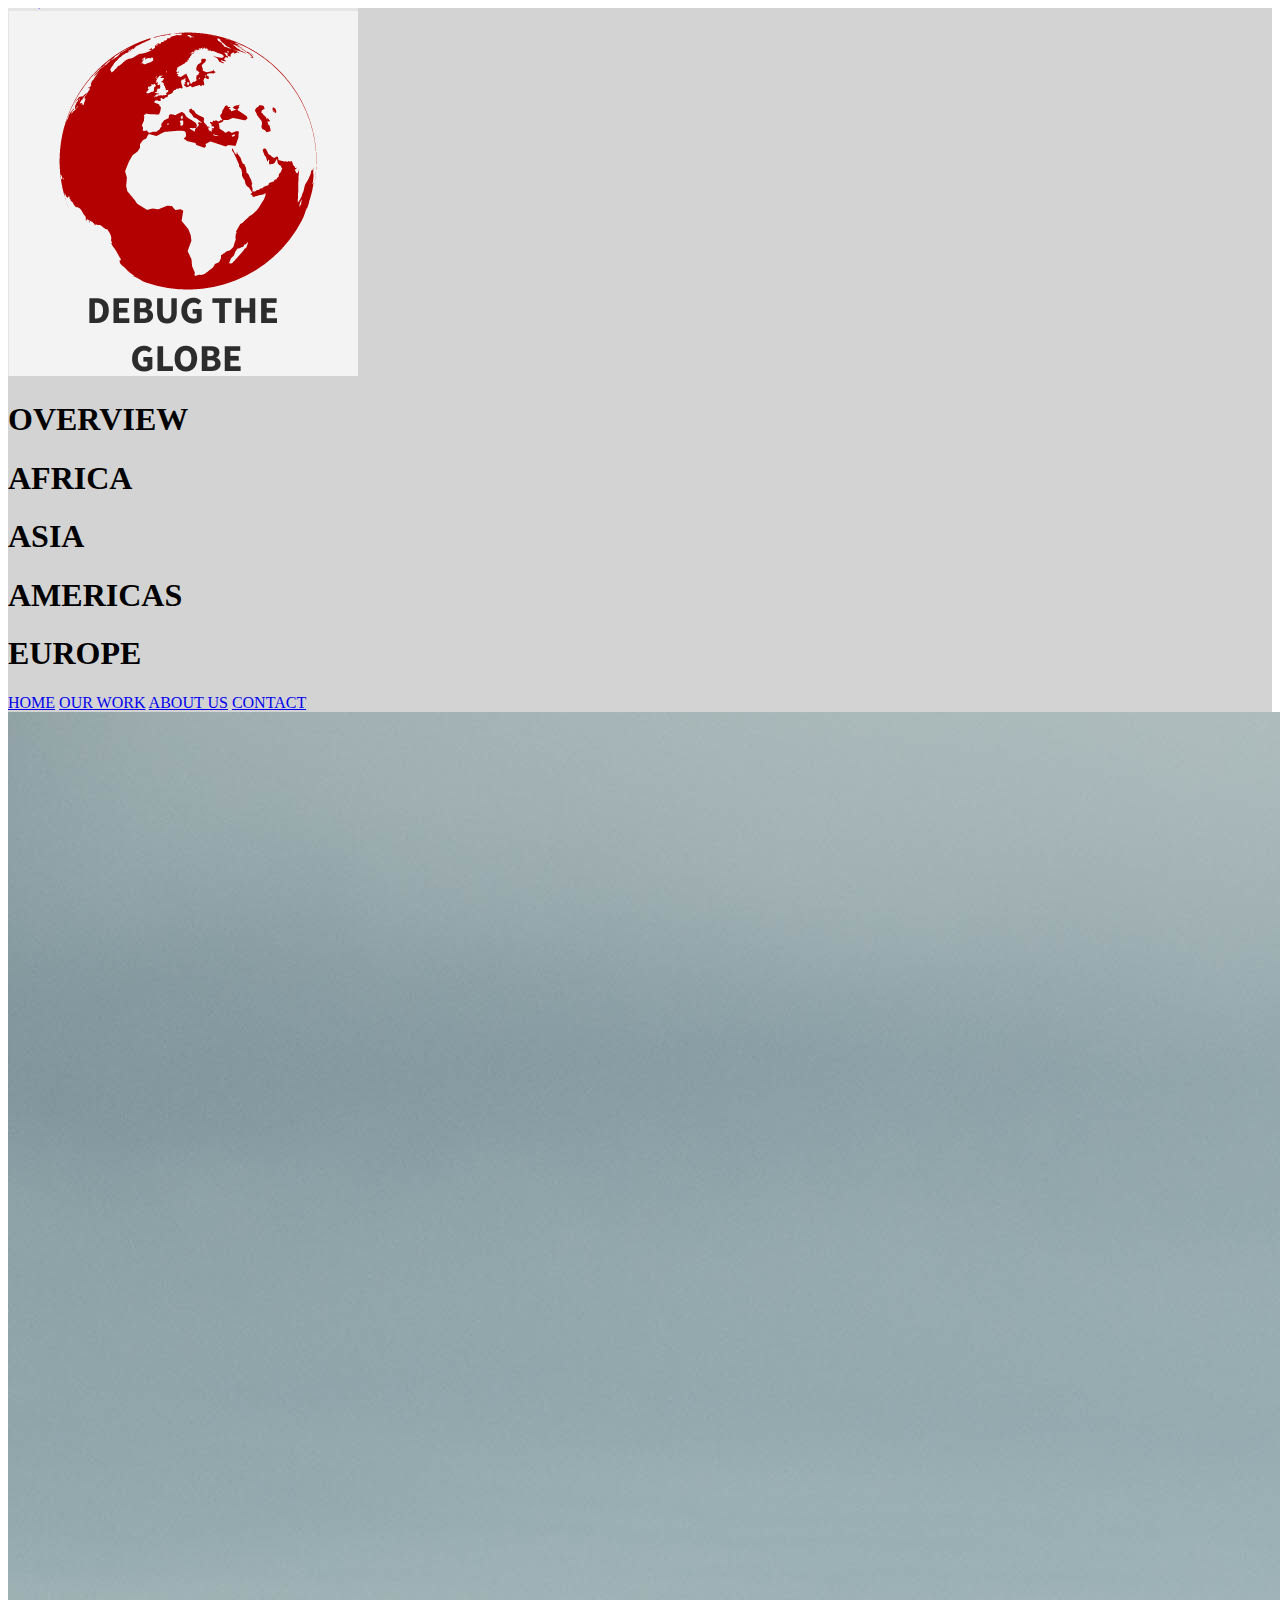
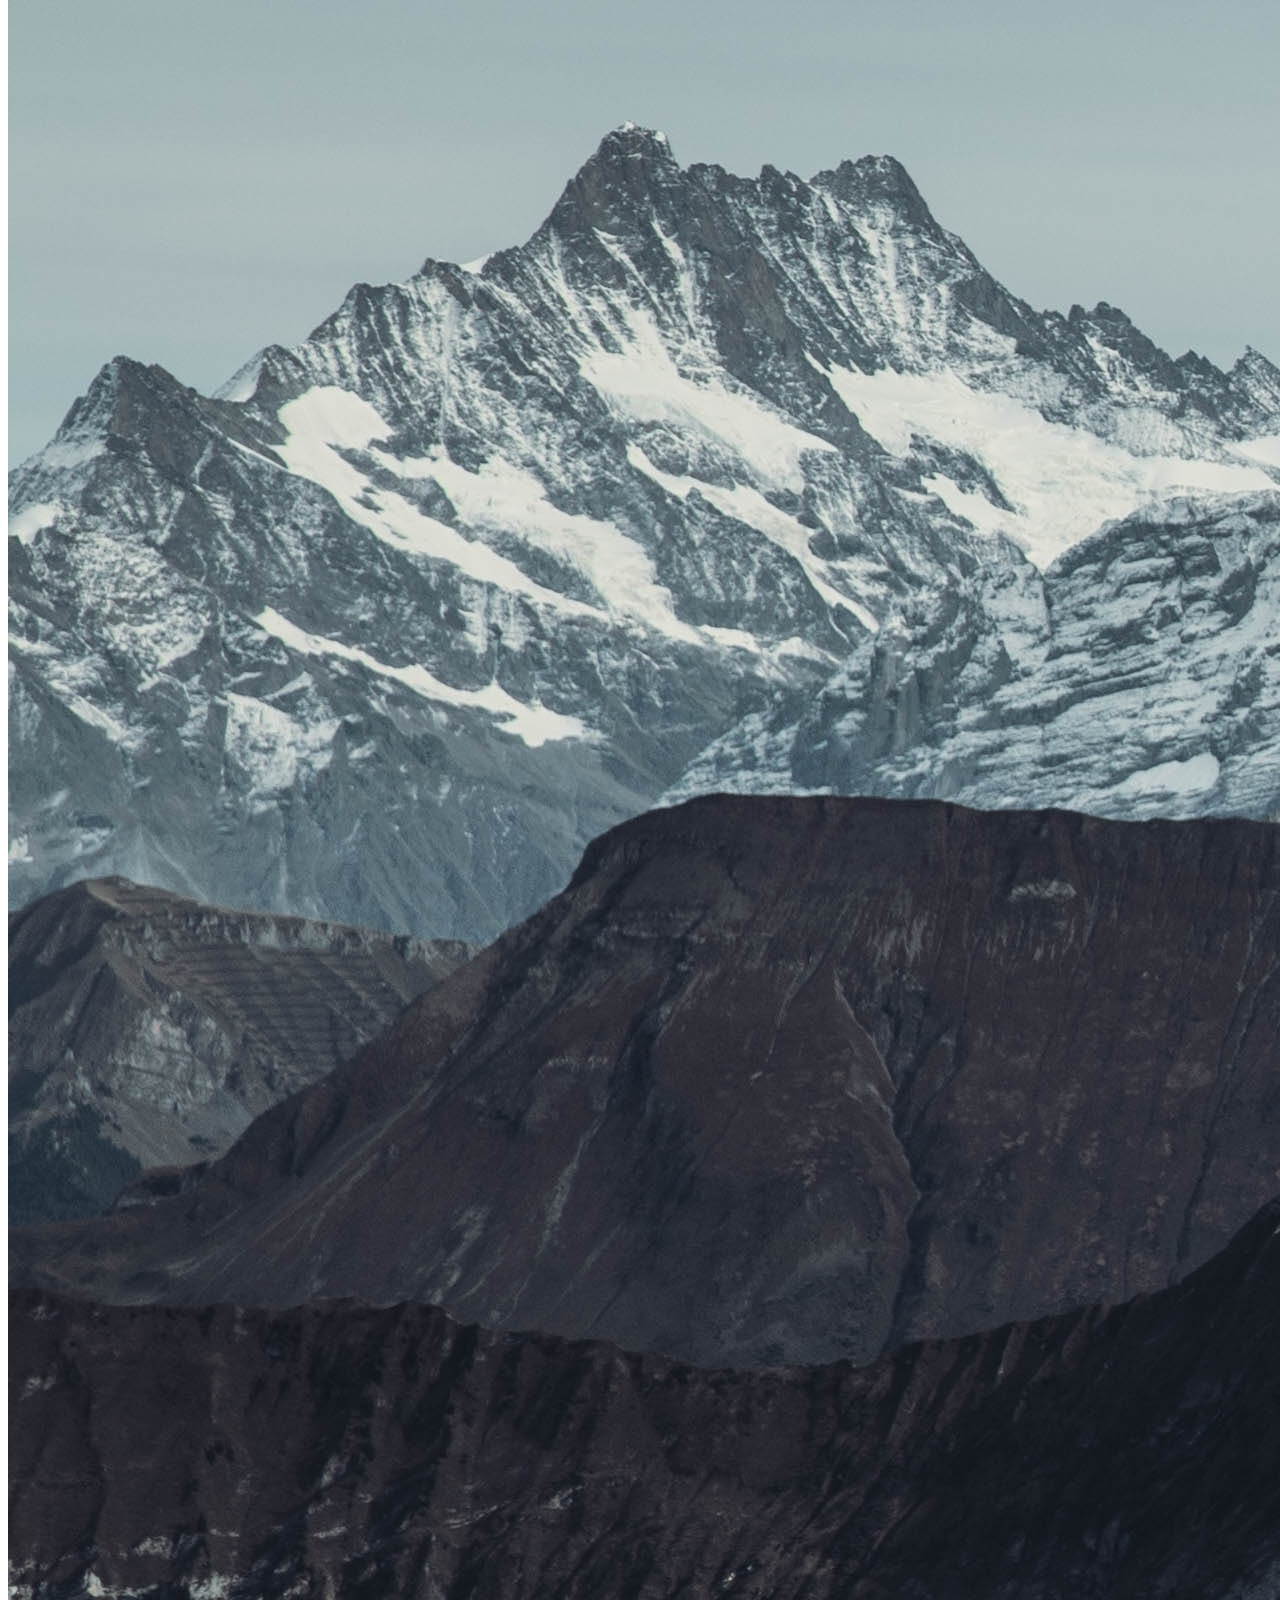
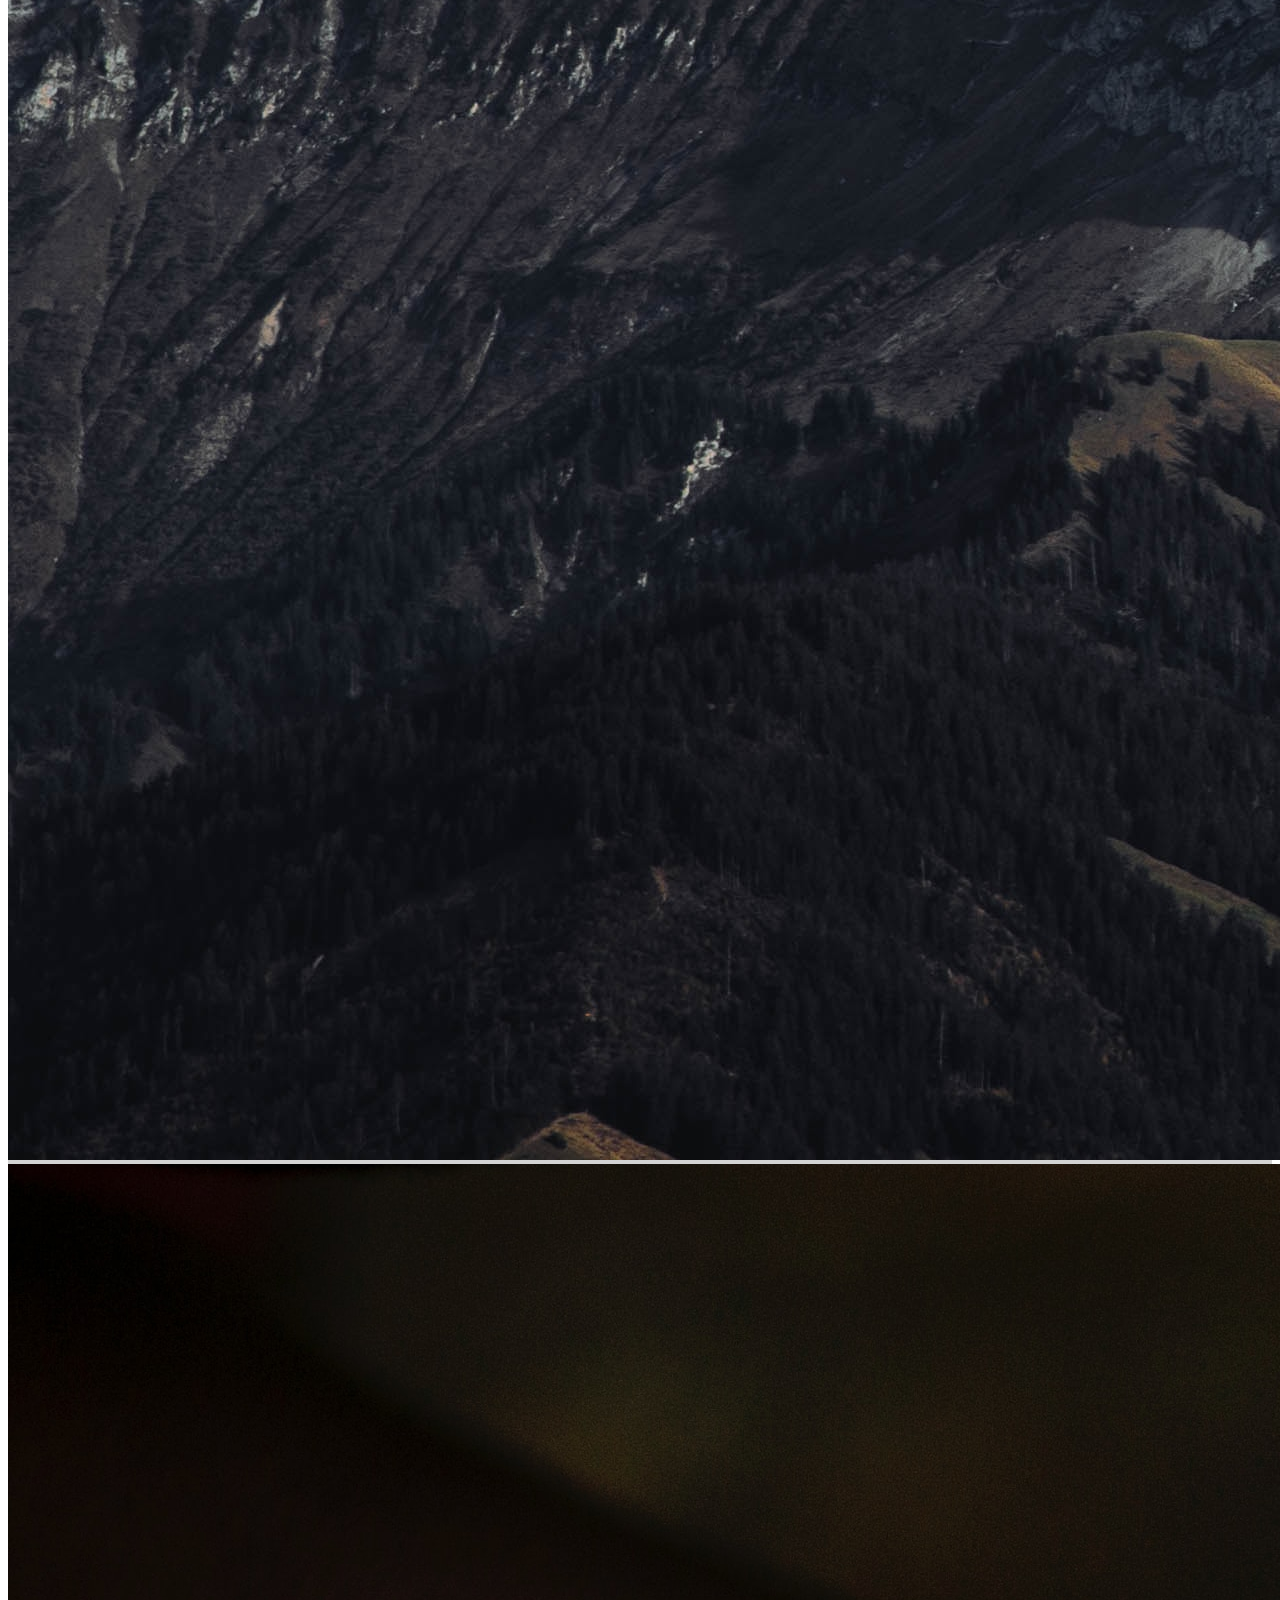
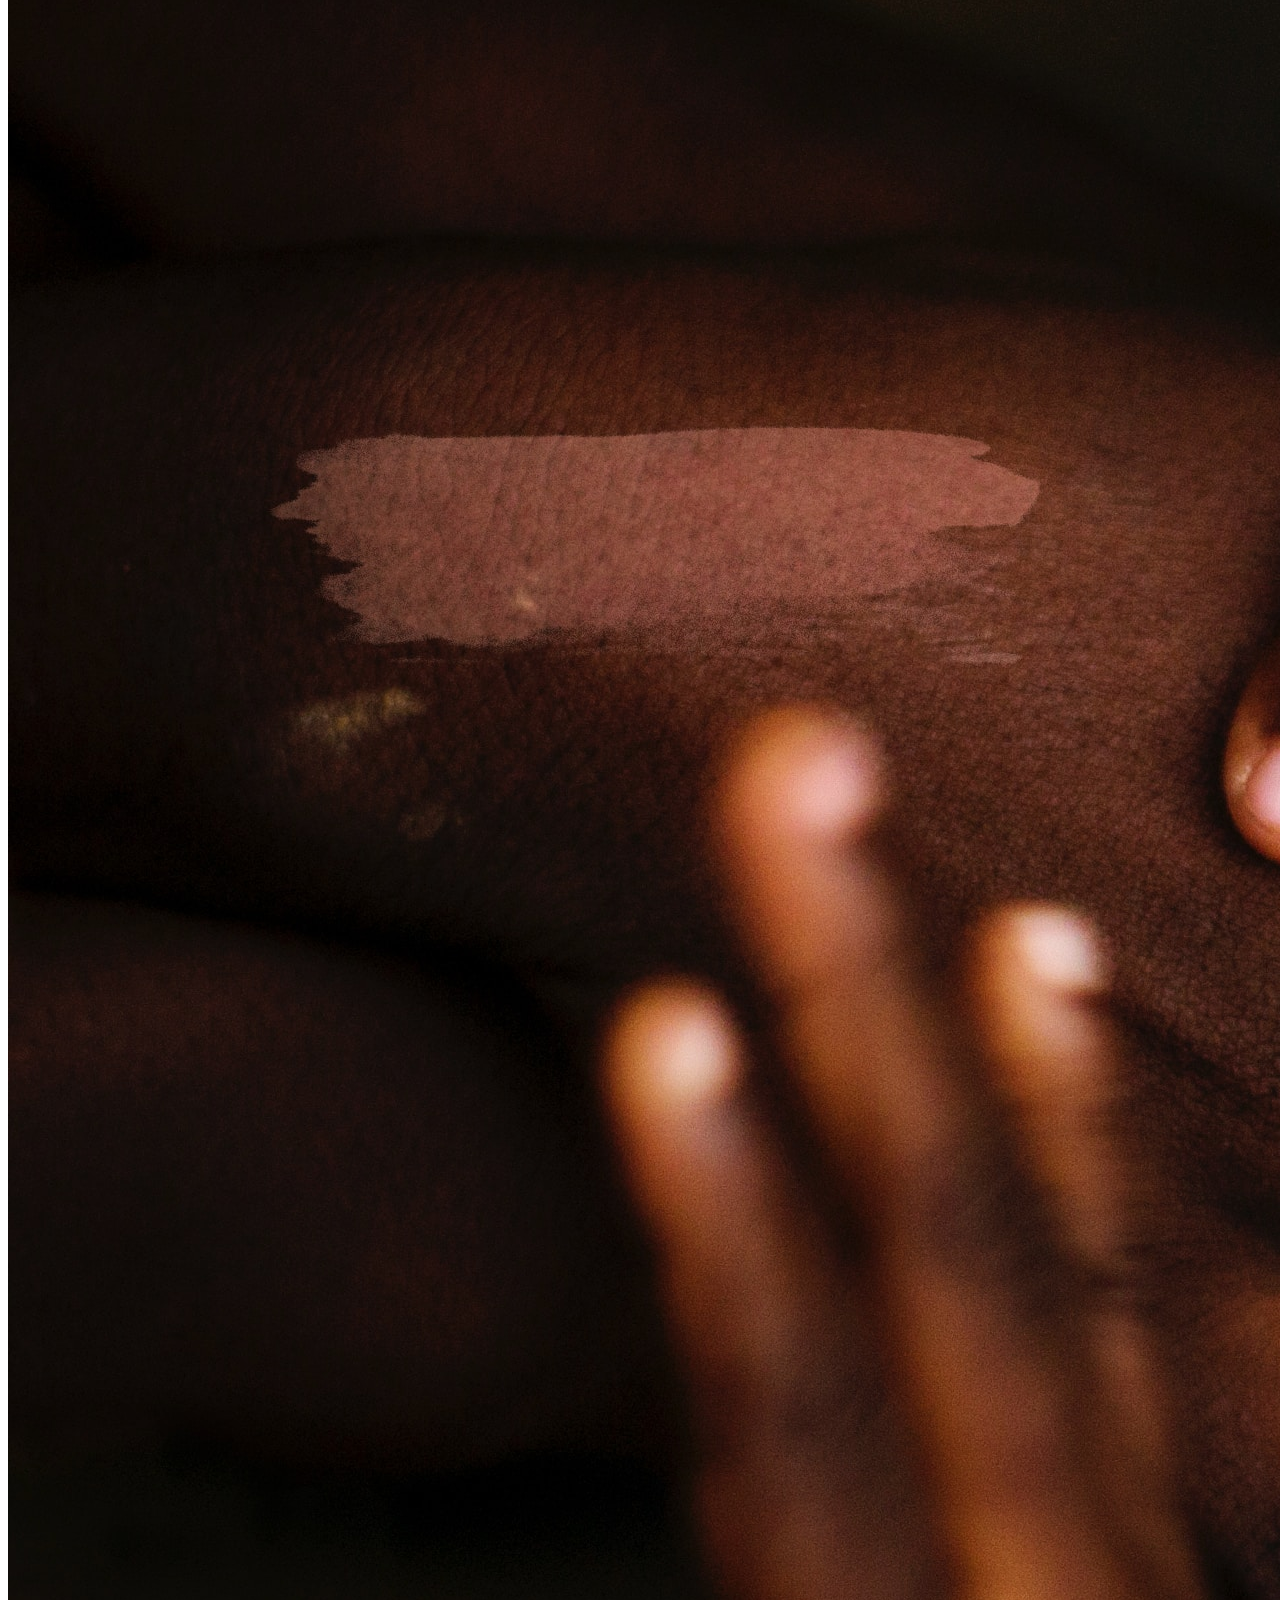
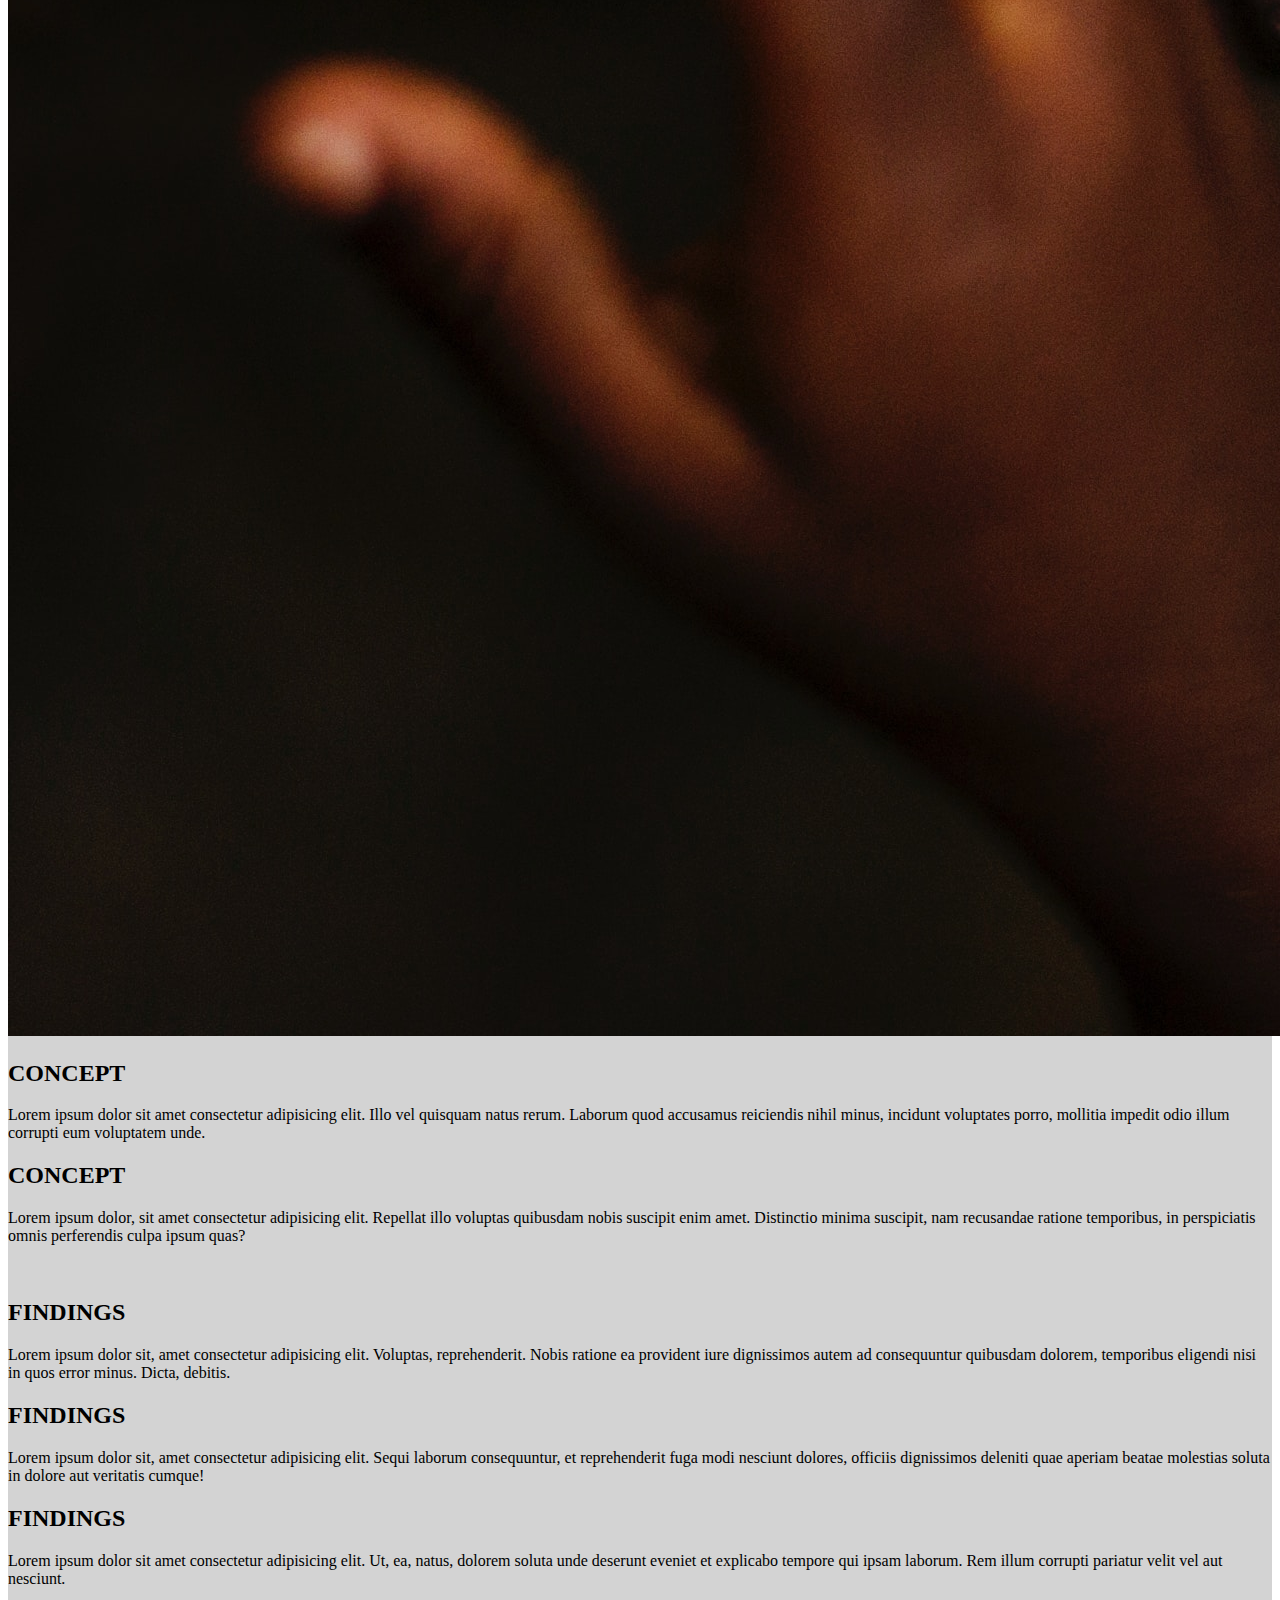
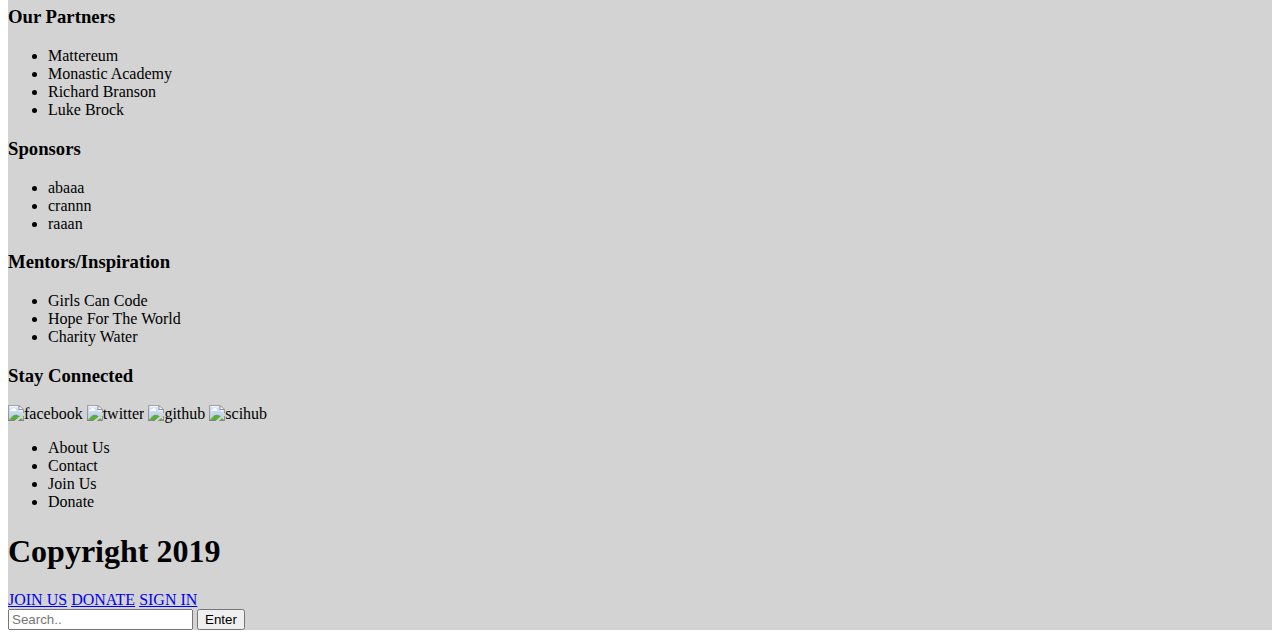
==== index.html @ 908f29cc "html scafolding drafted" ====
<!DOCTYPE html>
<html lang="en">
<head>
    <meta charset="UTF-8">
    <meta name="viewport" content="width=device-width, initial-scale=1.0">
    <meta http-equiv="X-UA-Compatible" content="ie=edge">
    <title>Debug The Globe</title>
    <link rel="stylesheet" href="./css/index.css">
</head>
<body>
    <div class="container">
        <div class="row-left">
            <div class ="logo">
                <img src="./img/logo2.PNG" alt="debug the globe logo">
            </div>
            <div class ="region">
                <div class ="region-overview">
                    <h1>OVERVIEW</h1>
                </div>
                <div class ="region-africa">
                    <h1>AFRICA</h1>
                </div>
                <div class ="region-asia">
                    <h1>ASIA</h1>
                </div>
                <div class="region-americas">
                    <h1>AMERICAS</h1>
                </div>
                <div class ="region-europe">
                    <h1>EUROPE</h1>
                </div>
            </div>
        </div>
        <div class="row-center">
            <div class="navBar-main">
                <nav class ="navBar-main-nav">
                    <a href="#">HOME</a>
                    <a href="#">OUR WORK</a>
                    <a href="#">ABOUT US</a>
                    <a href="#">CONTACT</a>
                </nav>
            </div>
            <div class="img-header">
                <img src="./img/header-image-1.jpg" alt="header image">
            </div>
            <div class="content-main">
                <div class="content-main-1">
                    <div class="content-main-1-left">
                        <img src="./img/together.jpg" alt="hands together">
                    </div>
                    <div class="content-main-1-right">
                        <h2>CONCEPT</h2>
                        <p>Lorem ipsum dolor sit amet consectetur adipisicing elit. Illo vel quisquam natus rerum. Laborum quod accusamus reiciendis nihil minus, incidunt voluptates porro, mollitia impedit odio illum corrupti eum voluptatem unde.</p>
                    </div>
                </div>
                <div class="content-main-2">
                    <div class="content-main-2-left">
                        <h2>CONCEPT</h2>
                        <p>Lorem ipsum dolor, sit amet consectetur adipisicing elit. Repellat illo voluptas quibusdam nobis suscipit enim amet. Distinctio minima suscipit, nam recusandae ratione temporibus, in perspiciatis omnis perferendis culpa ipsum quas?</p>
                    </div>
                    <div class="content-main-2-right">
                        <img src="./img/happy-child.jpg" alt="">
                    </div>
                </div>
                <div class="content-main-3">
                    <div class="content-main-3-left">
                        <h2>FINDINGS</h2>
                        <p>Lorem ipsum dolor sit, amet consectetur adipisicing elit. Voluptas, reprehenderit. Nobis ratione ea provident iure dignissimos autem ad consequuntur quibusdam dolorem, temporibus eligendi nisi in quos error minus. Dicta, debitis.</p>
                    </div>
                    <div class="content-main-3-middle">
                        <h2>FINDINGS</h2>
                        <p>Lorem ipsum dolor sit, amet consectetur adipisicing elit. Sequi laborum consequuntur, et reprehenderit fuga modi nesciunt dolores, officiis dignissimos deleniti quae aperiam beatae molestias soluta in dolore aut veritatis cumque!</p>
                    </div>
                    <div class="content-main-3-right">
                        <h2>FINDINGS</h2>
                        <p>Lorem ipsum dolor sit amet consectetur adipisicing elit. Ut, ea, natus, dolorem soluta unde deserunt eveniet et explicabo tempore qui ipsam laborum. Rem illum corrupti pariatur velit vel aut nesciunt.</p>
                    </div>
                </div>
            </div>
            <div class="footer">
                <div class="footer-main">
                    <div class="footer-1">
                        <h3>Our Partners</h3>
                        <ul>
                            <li>Mattereum</li>
                            <li>Monastic Academy</li>
                            <li>Richard Branson</li>
                            <li>Luke Brock</li>
                        </ul>
                    </div>
                    <div class="footer-2">
                        <h3>Sponsors</h3>
                        <ul>
                            <li>abaaa</li>
                            <li>crannn</li>
                            <li>raaan</li>
                        </ul>
                    </div>
                    <div class="footer-3">
                        <h3>Mentors/Inspiration</h3>
                        <ul>
                            <li>Girls Can Code</li>
                            <li>Hope For The World</li>
                            <li>Charity Water</li>
                        </ul>
                    </div>
                    <div class="footer-4">
                        <h3>Stay Connected</h3>
                        <img src="" alt="facebook">
                        <img src="" alt="twitter">
                        <img src="" alt="github">
                        <img src="" alt="scihub">
                    </div>
                </div>
                <div class="footer-nav">
                    <ul>
                        <li>About Us </li>
                        <li>Contact </li>
                        <li>Join Us</li>
                        <li>Donate</li>
                    </ul>
                </div>
                <div class="footer-copyright">
                    <div class="copyright">
                        <h1>Copyright 2019</h1>
                    </div>
                </div>
                
            </div>
        </div>
        <div class="row-right">
            <div class="navBar-right">
                <nav class="navBar-right-nav">
                    <a href="#">JOIN US</a>
                    <a href="#">DONATE</a>
                    <a href="#">SIGN IN</a>
                </nav>
            </div>
            <div class= "search">
                <input type="text" placeholder="Search.." name="search">
                <button type="submit">Enter</button>
            </div>
            <div class="problem-index">
                <div class="problem"></div>
                <div class="solution"></div>
            </div>
        </div>
    </div>
    
</body>
</html>
---- css/index.css ----
.container{
    background-color: lightgrey;
}
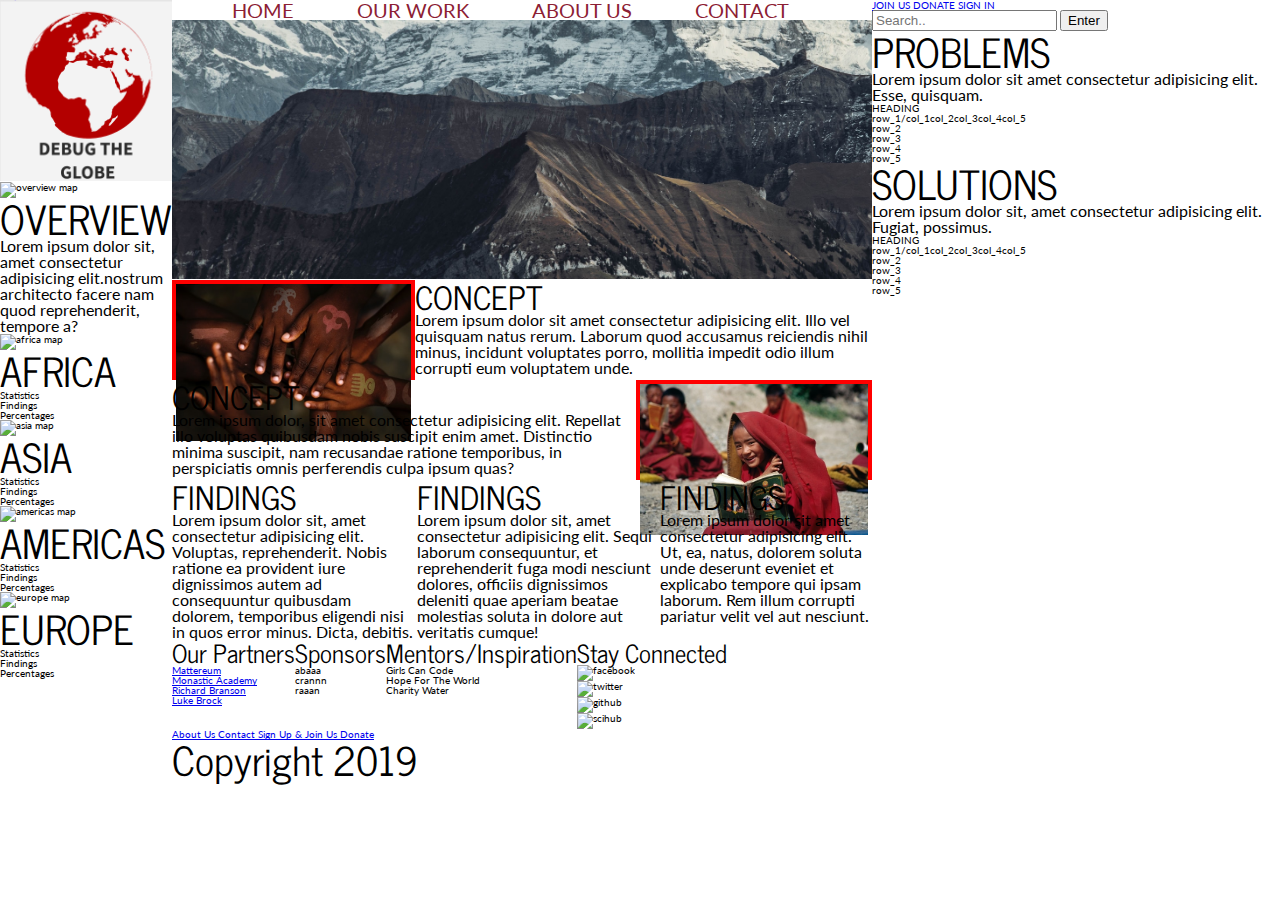
==== commit cfe1fbf9: "landing page markup day 2" ====
--- a/index.html
+++ b/index.html
@@ -6,6 +6,8 @@
     <meta http-equiv="X-UA-Compatible" content="ie=edge">
     <title>Debug The Globe</title>
     <link rel="stylesheet" href="./css/index.css">
+    <link href="https://fonts.googleapis.com/css?family=Lato|News+Cycle&display=swap" rel="stylesheet">
+
 </head>
 <body>
     <div class="container">
@@ -15,25 +17,51 @@
             </div>
             <div class ="region">
                 <div class ="region-overview">
+                    <img src="./img/icons/overview.PNG" alt="overview map">
                     <h1>OVERVIEW</h1>
+                    <p>Lorem ipsum dolor sit, amet consectetur adipisicing elit.nostrum architecto facere nam quod reprehenderit, tempore a?</p>
                 </div>
                 <div class ="region-africa">
+                    <img src="./img/icons/africa.PNG" alt="africa map">
                     <h1>AFRICA</h1>
+                    <ul>
+                        <li>Statistics</li>
+                        <li>Findings</li>
+                        <li>Percentages</li>
+                    </ul>
                 </div>
                 <div class ="region-asia">
+                    <img src="./img/icons/asia.PNG" alt="asia map">
                     <h1>ASIA</h1>
+                    <ul>
+                        <li>Statistics</li>
+                        <li>Findings</li>
+                        <li>Percentages</li>
+                    </ul>
                 </div>
                 <div class="region-americas">
+                    <img src="./img/icons/americas.PNG" alt="americas map">
                     <h1>AMERICAS</h1>
+                    <ul>
+                        <li>Statistics</li>
+                        <li>Findings</li>
+                        <li>Percentages</li>
+                    </ul>
                 </div>
                 <div class ="region-europe">
+                    <img src="./img/icons/europe.PNG" alt="europe map">
                     <h1>EUROPE</h1>
+                    <ul>
+                        <li>Statistics</li>
+                        <li>Findings</li>
+                        <li>Percentages</li>
+                    </ul>
                 </div>
             </div>
         </div>
         <div class="row-center">
             <div class="navBar-main">
-                <nav class ="navBar-main-nav">
+                <nav>
                     <a href="#">HOME</a>
                     <a href="#">OUR WORK</a>
                     <a href="#">ABOUT US</a>
@@ -41,12 +69,12 @@
                 </nav>
             </div>
             <div class="img-header">
-                <img src="./img/header-image-1.jpg" alt="header image">
+                <img id="apexTarget" src="./img/header-image-1.jpg" alt="header image">
             </div>
             <div class="content-main">
                 <div class="content-main-1">
                     <div class="content-main-1-left">
-                        <img src="./img/together.jpg" alt="hands together">
+                        <img src="./img/togetherS.jpg" alt="hands together">
                     </div>
                     <div class="content-main-1-right">
                         <h2>CONCEPT</h2>
@@ -59,7 +87,7 @@
                         <p>Lorem ipsum dolor, sit amet consectetur adipisicing elit. Repellat illo voluptas quibusdam nobis suscipit enim amet. Distinctio minima suscipit, nam recusandae ratione temporibus, in perspiciatis omnis perferendis culpa ipsum quas?</p>
                     </div>
                     <div class="content-main-2-right">
-                        <img src="./img/happy-child.jpg" alt="">
+                        <img src="./img/happy_childS.jpg" alt="">
                     </div>
                 </div>
                 <div class="content-main-3">
@@ -81,12 +109,14 @@
                 <div class="footer-main">
                     <div class="footer-1">
                         <h3>Our Partners</h3>
-                        <ul>
-                            <li>Mattereum</li>
-                            <li>Monastic Academy</li>
-                            <li>Richard Branson</li>
-                            <li>Luke Brock</li>
-                        </ul>
+                        <nav>
+                            <ul>
+                                <li><a href="#">Mattereum</a></li>
+                                <li><a href="#">Monastic Academy</a></li>
+                                <li><a href="#">Richard Branson</a></li>
+                                <li><a href="#">Luke Brock</a></li>
+                            </ul>    
+                        </nav>
                     </div>
                     <div class="footer-2">
                         <h3>Sponsors</h3>
@@ -106,19 +136,21 @@
                     </div>
                     <div class="footer-4">
                         <h3>Stay Connected</h3>
-                        <img src="" alt="facebook">
-                        <img src="" alt="twitter">
-                        <img src="" alt="github">
-                        <img src="" alt="scihub">
+                        <ul>
+                            <li><img src="" alt="facebook"></li>
+                            <li><img src="" alt="twitter"></li>
+                            <li><img src="" alt="github"></li>
+                            <li><img src="" alt="scihub"></li>
+                        </ul>
                     </div>
                 </div>
                 <div class="footer-nav">
-                    <ul>
-                        <li>About Us </li>
-                        <li>Contact </li>
-                        <li>Join Us</li>
-                        <li>Donate</li>
-                    </ul>
+                    <nav>
+                        <a href="#">About Us </a>
+                        <a href="#">Contact </a>
+                        <a href="#">Sign Up & Join Us</li>
+                        <a  href="#">Donate</a>
+                    </nav>
                 </div>
                 <div class="footer-copyright">
                     <div class="copyright">
@@ -140,9 +172,102 @@
                 <input type="text" placeholder="Search.." name="search">
                 <button type="submit">Enter</button>
             </div>
-            <div class="problem-index">
-                <div class="problem"></div>
-                <div class="solution"></div>
+            <div class="problem-solution-index">
+
+                <div class="problem">
+                    <h1>PROBLEMS</h1>
+                    <p>Lorem ipsum dolor sit amet consectetur adipisicing elit. Esse, quisquam.</p>
+                    <div class="problem-table">
+                                <table class="p-table">
+                                    <tr>
+                                        <td>HEADING</td>
+                                    </tr>
+                                    <tr>
+                                        <td>row_1/col_1</td>
+                                        <td>col_2</td>
+                                        <td>col_3</td>
+                                        <td>col_4</td>
+                                        <td>col_5</td>
+                                    </tr>
+                                    <tr>
+                                        <td>row_2</td>
+                                        <td></td>
+                                        <td></td>
+                                        <td></td>
+                                        <td></td>
+                                    </tr>
+                                    <tr>
+                                        <td>row_3</td>
+                                        <td></td>
+                                        <td></td>
+                                        <td></td>
+                                        <td></td>
+                                    </tr>
+                                    <tr>
+                                        <td>row_4</td>
+                                        <td></td>
+                                        <td></td>
+                                        <td></td>
+                                        <td></td>
+                                    </tr>
+                                    <tr>
+                                        <td>row_5</td>
+                                        <td></td>
+                                        <td></td>
+                                        <td></td>
+                                        <td></td>
+                                    </tr>
+                                </table>
+                    </div>
+                </div>
+            
+                <div class="solution">
+                    <h1>SOLUTIONS</h1>
+                    <p>Lorem ipsum dolor sit, amet consectetur adipisicing elit. Fugiat, possimus.</p>
+                    <div class="solution-table">
+                        <table class="s-table">
+                            <tr>
+                                <td>HEADING</td>
+                            </tr>
+                            <tr>
+                                <td>row_1/col_1</td>
+                                <td>col_2</td>
+                                <td>col_3</td>
+                                <td>col_4</td>
+                                <td>col_5</td>
+                            </tr>
+                            <tr>
+                                <td>row_2</td>
+                                <td></td>
+                                <td></td>
+                                <td></td>
+                                <td></td>
+                            </tr>
+                            <tr>
+                                <td>row_3</td>
+                                <td></td>
+                                <td></td>
+                                <td></td>
+                                <td></td>
+                            </tr>
+                            <tr>
+                                <td>row_4</td>
+                                <td></td>
+                                <td></td>
+                                <td></td>
+                                <td></td>
+                            </tr>
+                            <tr>
+                                <td>row_5</td>
+                                <td></td>
+                                <td></td>
+                                <td></td>
+                                <td></td>
+                            </tr>
+                        </table>
+                    </div>
+                </div>
+
             </div>
         </div>
     </div>
--- a/css/index.css
+++ b/css/index.css
@@ -1,4 +1,258 @@
-.container{
-    background-color: lightgrey;
-}
+/* http://meyerweb.com/eric/tools/css/reset/ 
+   v2.0 | 20110126
+   License: none (public domain)
+*/
+html,
+body,
+div,
+span,
+applet,
+object,
+iframe,
+h1,
+h2,
+h3,
+h4,
+h5,
+h6,
+p,
+blockquote,
+pre,
+a,
+abbr,
+acronym,
+address,
+big,
+cite,
+code,
+del,
+dfn,
+em,
+img,
+ins,
+kbd,
+q,
+s,
+samp,
+small,
+strike,
+strong,
+sub,
+sup,
+tt,
+var,
+b,
+u,
+i,
+center,
+dl,
+dt,
+dd,
+ol,
+ul,
+li,
+fieldset,
+form,
+label,
+legend,
+table,
+caption,
+tbody,
+tfoot,
+thead,
+tr,
+th,
+td,
+article,
+aside,
+canvas,
+details,
+embed,
+figure,
+figcaption,
+footer,
+header,
+hgroup,
+menu,
+nav,
+output,
+ruby,
+section,
+summary,
+time,
+mark,
+audio,
+video {
+  margin: 0;
+  padding: 0;
+  border: 0;
+  font-size: 100%;
+  font: inherit;
+  vertical-align: baseline;
+}
+/* HTML5 display-role reset for older browsers */
+article,
+aside,
+details,
+figcaption,
+figure,
+footer,
+header,
+hgroup,
+menu,
+nav,
+section {
+  display: block;
+}
+body {
+  line-height: 1;
+}
+ol,
+ul {
+  list-style: none;
+}
+blockquote,
+q {
+  quotes: none;
+}
+blockquote:before,
+blockquote:after,
+q:before,
+q:after {
+  content: '';
+  content: none;
+}
+table {
+  border-collapse: collapse;
+  border-spacing: 0;
+}
+* {
+  box-sizing: border-box;
+}
+html {
+  font-size: 62.5%;
+}
+html,
+body {
+  font-family: 'Lato', sans-serif;
+}
+h1,
+h2,
+h3,
+h4,
+h5 {
+  font-family: 'News Cycle', sans-serif;
+}
+h1 {
+  font-size: 4rem;
+}
+h2 {
+  font-size: 3.2rem;
+}
+h3 {
+  font-size: 2.5rem;
+}
+p {
+  font-size: 1.6rem;
+}
+/*
 
+p {
+// line-height: 1.5;
+// font-size: 1.6rem;
+// padding-bottom: 10px;
+}
+*/
+img {
+  max-width: 100%;
+  height: auto;
+}
+.container {
+  display: flex;
+  justify-content: space-between;
+}
+.container .row-left {
+  width: 200px;
+  display: flex;
+  flex-direction: column;
+}
+.container .row-center {
+  display: flex;
+  flex-direction: column;
+  justify-content: space-around;
+  flex-grow: 1;
+}
+.container .row-center .navBar-main {
+  display: flex;
+}
+.container .row-center .navBar-main nav a {
+  text-decoration: none;
+  padding-left: 6rem;
+  color: #8C2034;
+  font-size: 2em;
+}
+.container .row-center .img-header {
+  width: 700px;
+}
+.container .row-center .img-header img#apexTarget {
+  max-width: 100%;
+  height: auto;
+}
+.container .row-center .content-main {
+  display: flex;
+  flex-direction: column;
+  justify-content: space-around;
+  width: 700px;
+  height: 100%;
+}
+.container .row-center .content-main .content-main-1 {
+  display: flex;
+}
+.container .row-center .content-main .content-main-1 .content-main-1-left {
+  width: 800px;
+  height: 100px;
+  margin: 0;
+  border: 4px solid red;
+}
+.container .row-center .content-main .content-main-1 .content-main-1-left .img {
+  max-width: 100%;
+}
+.container .row-center .content-main .content-main-1 .content-main-1-right {
+  flex-grow: 1;
+  height: 100px;
+}
+.container .row-center .content-main .content-main-2 {
+  display: flex;
+}
+.container .row-center .content-main .content-main-2 .content-main-2-left {
+  flex-grow: 1;
+  height: 100px;
+}
+.container .row-center .content-main .content-main-2 .content-main-2-right {
+  width: 800px;
+  height: 100px;
+  margin: 0;
+  border: 4px solid red;
+}
+.container .row-center .content-main .content-main-2 .content-main-2-right .img {
+  max-width: 100%;
+  max-height: 100%;
+  object-fit: contain;
+}
+.container .row-center .content-main .content-main-3 {
+  display: flex;
+}
+.container .row-center .footer {
+  display: flex;
+  flex-direction: column;
+  justify-content: space-around;
+}
+.container .row-center .footer .footer-main {
+  display: flex;
+}
+.container .row-center .footer .footer-nav {
+  display: flex;
+}
+.container .row-right {
+  width: 500px;
+}
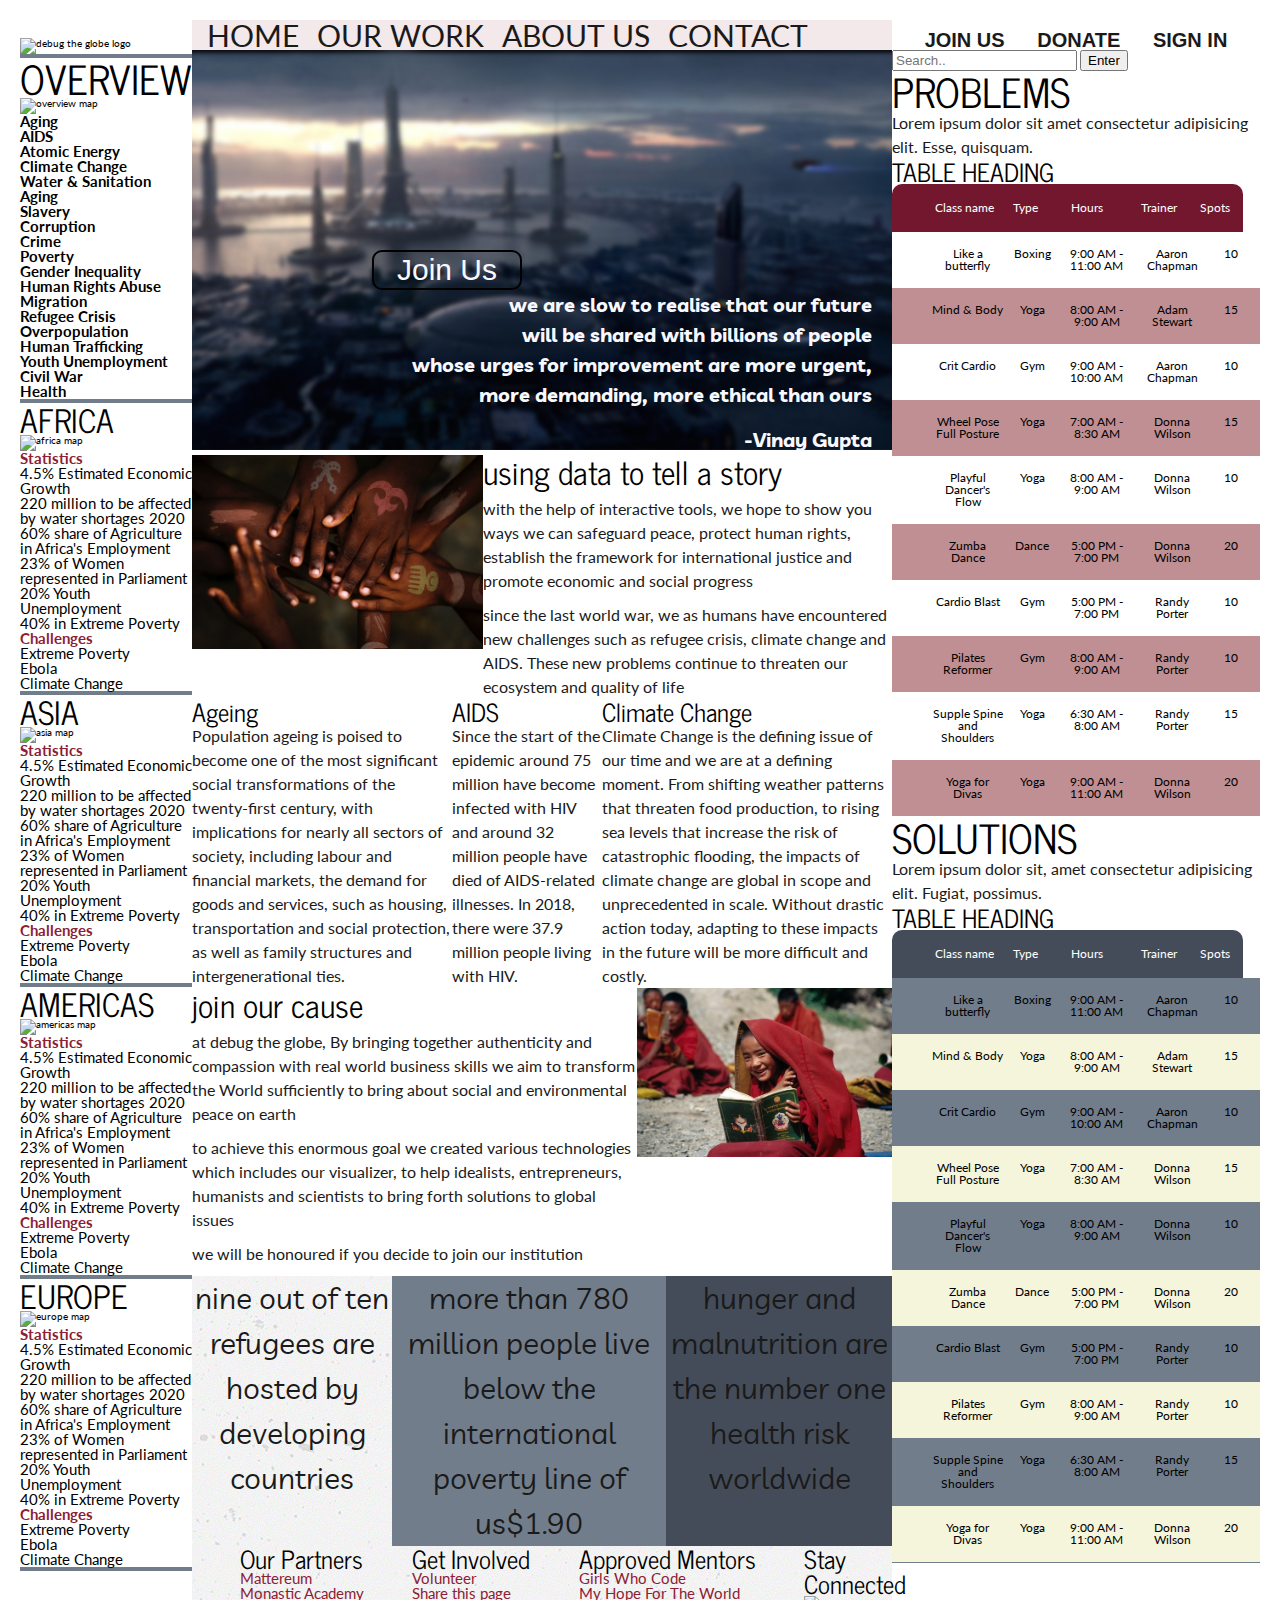
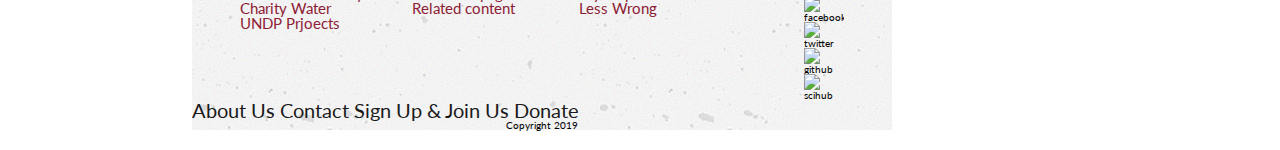
==== commit aefaf12e: "bb" ====
--- a/index.html
+++ b/index.html
@@ -6,55 +6,123 @@
     <meta http-equiv="X-UA-Compatible" content="ie=edge">
     <title>Debug The Globe</title>
     <link rel="stylesheet" href="./css/index.css">
+    <link rel="stylesheet" href="./css/table.css">
     <link href="https://fonts.googleapis.com/css?family=Lato|News+Cycle&display=swap" rel="stylesheet">
+    <link href="https://fonts.googleapis.com/css?family=Livvic&display=swap" rel="stylesheet">
+
 
 </head>
 <body>
     <div class="container">
         <div class="row-left">
             <div class ="logo">
-                <img src="./img/logo2.PNG" alt="debug the globe logo">
+                <img src="./img/icons/globeDebbugers - Copy.PNG" alt="debug the globe logo">
             </div>
             <div class ="region">
                 <div class ="region-overview">
-                    <img src="./img/icons/overview.PNG" alt="overview map">
                     <h1>OVERVIEW</h1>
-                    <p>Lorem ipsum dolor sit, amet consectetur adipisicing elit.nostrum architecto facere nam quod reprehenderit, tempore a?</p>
+                    <img src="./img/icons/overviewMa.PNG" alt="overview map">
+                    
+                    <div class= "issueList">
+                        <div>
+                            <ul>
+                                <li>Aging</li>
+                                <li>AIDS</li>
+                                <li>Atomic Energy</li>
+                                <li>Climate Change</li>
+                                <li>Water & Sanitation</li>
+                                <li>Aging</li>
+                                <li>Slavery</li>
+                                <li>Corruption</li>
+                                <li>Crime</li>
+                            </ul>
+                        </div>
+                        <div>
+                            <ul>
+                                <li>Poverty</li>
+                                <li>Gender Inequality</li>
+                                <li>Human Rights Abuse</li>
+                                <li>Migration</li>
+                                <li>Refugee Crisis</li>
+                                <li>Overpopulation</li>
+                                <li>Human Trafficking</li>
+                                <li>Youth Unemployment</li>
+                                <li>Civil War</li>
+                                <li>Health</li>
+                            </ul>
+                        </div>
+
+
+                    </div>
+                    
                 </div>
                 <div class ="region-africa">
-                    <img src="./img/icons/africa.PNG" alt="africa map">
-                    <h1>AFRICA</h1>
+                    <h2>AFRICA</h2>
+                    <img src="./img/icons/africaMa.PNG" alt="africa map">
                     <ul>
-                        <li>Statistics</li>
-                        <li>Findings</li>
-                        <li>Percentages</li>
+                        <li><a href="#">Statistics</a></li>
+                        <li>4.5% Estimated Economic Growth</li>
+                        <li>220 million to be affected by water shortages 2020</li>
+                        <li>60% share of Agriculture in Africa's Employment</li>
+                        <li>23% of Women represented in Parliament</li>
+                        <li>20% Youth Unemployment</li>
+                        <li>40% in Extreme Poverty</li>
+                        <li><a href="#">Challenges</a></li>
+                        <li>Extreme Poverty</li>
+                        <li>Ebola</li>
+                        <li>Climate Change</li>
                     </ul>
                 </div>
                 <div class ="region-asia">
-                    <img src="./img/icons/asia.PNG" alt="asia map">
-                    <h1>ASIA</h1>
+                    <h2>ASIA</h2>
+                    <img src="./img/icons/asiaMa.PNG" alt="asia map">
+
                     <ul>
-                        <li>Statistics</li>
-                        <li>Findings</li>
-                        <li>Percentages</li>
+                        <li><a href="#">Statistics</a></li>
+                        <li>4.5% Estimated Economic Growth</li>
+                        <li>220 million to be affected by water shortages 2020</li>
+                        <li>60% share of Agriculture in Africa's Employment</li>
+                        <li>23% of Women represented in Parliament</li>
+                        <li>20% Youth Unemployment</li>
+                        <li>40% in Extreme Poverty</li>
+                        <li><a href="#">Challenges</a></li>
+                        <li>Extreme Poverty</li>
+                        <li>Ebola</li>
+                        <li>Climate Change</li>
                     </ul>
                 </div>
                 <div class="region-americas">
-                    <img src="./img/icons/americas.PNG" alt="americas map">
-                    <h1>AMERICAS</h1>
+                    <h2>AMERICAS</h2>
+                    <img src="./img/icons/americasMa.PNG" alt="americas map">
                     <ul>
-                        <li>Statistics</li>
-                        <li>Findings</li>
-                        <li>Percentages</li>
+                    <li><a href="#">Statistics</a></li>
+                        <li>4.5% Estimated Economic Growth</li>
+                        <li>220 million to be affected by water shortages 2020</li>
+                        <li>60% share of Agriculture in Africa's Employment</li>
+                        <li>23% of Women represented in Parliament</li>
+                        <li>20% Youth Unemployment</li>
+                        <li>40% in Extreme Poverty</li>
+                        <li><a href="#">Challenges</a></li>
+                        <li>Extreme Poverty</li>
+                        <li>Ebola</li>
+                        <li>Climate Change</li>
                     </ul>
                 </div>
                 <div class ="region-europe">
-                    <img src="./img/icons/europe.PNG" alt="europe map">
-                    <h1>EUROPE</h1>
+                    <h2>EUROPE</h2>
+                    <img src="./img/icons/europeMa.PNG" alt="europe map">
                     <ul>
-                        <li>Statistics</li>
-                        <li>Findings</li>
-                        <li>Percentages</li>
+                        <li><a href="#">Statistics</a></li>
+                        <li>4.5% Estimated Economic Growth</li>
+                        <li>220 million to be affected by water shortages 2020</li>
+                        <li>60% share of Agriculture in Africa's Employment</li>
+                        <li>23% of Women represented in Parliament</li>
+                        <li>20% Youth Unemployment</li>
+                        <li>40% in Extreme Poverty</li>
+                        <li><a href="#">Challenges</a></li>
+                        <li>Extreme Poverty</li>
+                        <li>Ebola</li>
+                        <li>Climate Change</li>
                     </ul>
                 </div>
             </div>
@@ -69,22 +137,69 @@
                 </nav>
             </div>
             <div class="img-header">
-                <img id="apexTarget" src="./img/header-image-1.jpg" alt="header image">
-            </div>
+                <div class="intro-page">
+                    <button>Join Us</button>
+                    <div class="intro-content">
+                        <p>we are slow to realise that our future</p>
+                        <p> will be shared with billions of people</p>
+                        <p>whose urges for improvement are more urgent,</p>
+                        <p>more demanding, more ethical than ours</p>
+                        <br>
+                        <quote>-Vinay Gupta</quote>
+                    </div>
+                </div>
+                <!-- <img id="apexTarget" src="./img/new-header-image-2.jpg" alt="header image"> -->
+                <!-- <button id="welcome-donate">DONATE</button>
+                <button id="welcome-sign-up">SIGN UP</button> -->
+            </div>
+
             <div class="content-main">
                 <div class="content-main-1">
                     <div class="content-main-1-left">
                         <img src="./img/togetherS.jpg" alt="hands together">
                     </div>
                     <div class="content-main-1-right">
-                        <h2>CONCEPT</h2>
-                        <p>Lorem ipsum dolor sit amet consectetur adipisicing elit. Illo vel quisquam natus rerum. Laborum quod accusamus reiciendis nihil minus, incidunt voluptates porro, mollitia impedit odio illum corrupti eum voluptatem unde.</p>
+                        <h2>using data to tell a story</h2>
+                        <br>
+                        <p> with the help of interactive tools, we hope to show you ways we can safeguard peace, protect human rights, establish the framework for international justice and promote economic and social progress</p>
+
+                        <br>
+
+                        <p>since the last world war, we as humans have encountered new challenges such as refugee crisis, climate change and AIDS. These new problems continue to threaten our ecosystem and quality of life</p>
+                    </div>
+                </div>
+                <div class="global-issue-1">
+                    <div class="ageing">
+                        <h3>Ageing</h3>
+                        <p>Population ageing is poised to become one of the most significant social transformations of the twenty-first century, with implications for nearly all sectors of society, including labour and financial markets, the demand for goods and services, such as housing, transportation and social protection, as well as family structures and intergenerational ties. </p>
+                    </div>
+                    <div class="aids">
+                        <h3>AIDS</h3>
+                        <p>Since the start of the epidemic around 75 million have become infected with HIV and around 32 million people have died of AIDS-related illnesses. In 2018, there were 37.9 million people living with HIV.</p>
+                    
+
+                    </div>
+                    <div class="climate-change">
+                        <h3>Climate Change</h3>
+                        <p>Climate Change is the defining issue of our time and we are at a defining moment. From shifting weather patterns that threaten food production, to rising sea levels that increase the risk of catastrophic flooding, the impacts of climate change are global in scope and unprecedented in scale. Without drastic action today, adapting to these impacts in the future will be more difficult and costly.</p>
                     </div>
                 </div>
                 <div class="content-main-2">
                     <div class="content-main-2-left">
-                        <h2>CONCEPT</h2>
-                        <p>Lorem ipsum dolor, sit amet consectetur adipisicing elit. Repellat illo voluptas quibusdam nobis suscipit enim amet. Distinctio minima suscipit, nam recusandae ratione temporibus, in perspiciatis omnis perferendis culpa ipsum quas?</p>
+                        <h2>join our cause </h2>
+                        <br>
+                        <p>at debug the globe, By bringing together authenticity and compassion with real world business skills we aim to transform the World sufficiently to bring about social and environmental peace on earth</p>
+
+                        <br>
+
+                        <p>to achieve this enormous goal we created various technologies which includes our visualizer, to help idealists, entrepreneurs, humanists and scientists to bring forth solutions to global issues</p>
+                        
+                        <br>
+
+                        <p>we will be honoured if you decide to join our institution</p>
+
+                        <br>
+
                     </div>
                     <div class="content-main-2-right">
                         <img src="./img/happy_childS.jpg" alt="">
@@ -92,16 +207,14 @@
                 </div>
                 <div class="content-main-3">
                     <div class="content-main-3-left">
-                        <h2>FINDINGS</h2>
-                        <p>Lorem ipsum dolor sit, amet consectetur adipisicing elit. Voluptas, reprehenderit. Nobis ratione ea provident iure dignissimos autem ad consequuntur quibusdam dolorem, temporibus eligendi nisi in quos error minus. Dicta, debitis.</p>
+                        <p>nine out of ten refugees are hosted by developing countries</p>
+                        
                     </div>
                     <div class="content-main-3-middle">
-                        <h2>FINDINGS</h2>
-                        <p>Lorem ipsum dolor sit, amet consectetur adipisicing elit. Sequi laborum consequuntur, et reprehenderit fuga modi nesciunt dolores, officiis dignissimos deleniti quae aperiam beatae molestias soluta in dolore aut veritatis cumque!</p>
+                        <p>more than 780 million people live below the international poverty line of us$1.90</p>
                     </div>
                     <div class="content-main-3-right">
-                        <h2>FINDINGS</h2>
-                        <p>Lorem ipsum dolor sit amet consectetur adipisicing elit. Ut, ea, natus, dolorem soluta unde deserunt eveniet et explicabo tempore qui ipsam laborum. Rem illum corrupti pariatur velit vel aut nesciunt.</p>
+                        <p>hunger and malnutrition are the number one health risk worldwide</p>
                     </div>
                 </div>
             </div>
@@ -111,36 +224,38 @@
                         <h3>Our Partners</h3>
                         <nav>
                             <ul>
-                                <li><a href="#">Mattereum</a></li>
-                                <li><a href="#">Monastic Academy</a></li>
-                                <li><a href="#">Richard Branson</a></li>
-                                <li><a href="#">Luke Brock</a></li>
+                                <li><a href="https://mattereum.com">Mattereum</a></li>
+                                <li><a href="https://www.monasticacademy.com">Monastic Academy</a></li>
+                                <li><a href="https://www.charitywater.org">Charity Water</a></li>
+                                <li><a href="https://www.undp.org/content/undp/en/home/sustainable-development-goals.html">UNDP Prjoects</a></li>
                             </ul>    
                         </nav>
                     </div>
                     <div class="footer-2">
-                        <h3>Sponsors</h3>
+                        <h3>Get Involved</h3>
                         <ul>
-                            <li>abaaa</li>
-                            <li>crannn</li>
-                            <li>raaan</li>
+                            <li>Volunteer</li>
+                            <li>Share this page</li>
+                            <li>Related content</li>
                         </ul>
                     </div>
                     <div class="footer-3">
-                        <h3>Mentors/Inspiration</h3>
+                        <h3>Approved Mentors</h3>
                         <ul>
-                            <li>Girls Can Code</li>
-                            <li>Hope For The World</li>
-                            <li>Charity Water</li>
+                            <li><a href="https://girlswhocode.com">Girls Who Code</a></li>
+                            <li><a href="http://myhopeforthe.world">My Hope For The World</a></li>
+                            <li><a href="https://www.lesswrong.com">Less Wrong</a>
+                            </li>
                         </ul>
                     </div>
                     <div class="footer-4">
                         <h3>Stay Connected</h3>
+                        
                         <ul>
-                            <li><img src="" alt="facebook"></li>
-                            <li><img src="" alt="twitter"></li>
-                            <li><img src="" alt="github"></li>
-                            <li><img src="" alt="scihub"></li>
+                            <li><img src="./img/icons/facebookLogo.png" alt="facebook"></li>
+                            <li><img src="./img/icons/twitterlogo.png" alt="twitter"></li>
+                            <li><img src="./img/icons/githubLogo.png" alt="github"></li>
+                            <li><img src="./img/icons/mailLogo.png" alt="scihub"></li>
                         </ul>
                     </div>
                 </div>
@@ -153,9 +268,7 @@
                     </nav>
                 </div>
                 <div class="footer-copyright">
-                    <div class="copyright">
-                        <h1>Copyright 2019</h1>
-                    </div>
+                    <div class="copyrightStyle">Copyright 2019</div>
                 </div>
                 
             </div>
@@ -177,94 +290,406 @@
                 <div class="problem">
                     <h1>PROBLEMS</h1>
                     <p>Lorem ipsum dolor sit amet consectetur adipisicing elit. Esse, quisquam.</p>
-                    <div class="problem-table">
-                                <table class="p-table">
-                                    <tr>
-                                        <td>HEADING</td>
-                                    </tr>
-                                    <tr>
-                                        <td>row_1/col_1</td>
-                                        <td>col_2</td>
-                                        <td>col_3</td>
-                                        <td>col_4</td>
-                                        <td>col_5</td>
-                                    </tr>
-                                    <tr>
-                                        <td>row_2</td>
-                                        <td></td>
-                                        <td></td>
-                                        <td></td>
-                                        <td></td>
-                                    </tr>
-                                    <tr>
-                                        <td>row_3</td>
-                                        <td></td>
-                                        <td></td>
-                                        <td></td>
-                                        <td></td>
-                                    </tr>
-                                    <tr>
-                                        <td>row_4</td>
-                                        <td></td>
-                                        <td></td>
-                                        <td></td>
-                                        <td></td>
-                                    </tr>
-                                    <tr>
-                                        <td>row_5</td>
-                                        <td></td>
-                                        <td></td>
-                                        <td></td>
-                                        <td></td>
-                                    </tr>
-                                </table>
+                    <h3>TABLE HEADING</h3>
+                    <div class="experiment-table">
+                        <div class="table100-head">
+                            <table class = header-actual>
+                                <thead>
+                                    <tr class="row100 head">
+                                        <th class="cell100 column1">Class name</th>
+                                        <th class="cell100 column2">Type</th>
+                                        <th class="cell100 column3">Hours</th>
+                                        <th class="cell100 column4">Trainer</th>
+                                        <th class="cell100 column5">Spots</th>
+                                    </tr>
+                                </thead>
+                         </table>
+                        </div>
+                    <div class="table100-body js-pscroll">
+                        <table>
+                            <tbody>
+                                <tr class="row100 body">
+                                    <td class="cell100 column1">Like a butterfly</td>
+                                    <td class="cell100 column2">Boxing</td>
+                                    <td class="cell100 column3">9:00 AM - 11:00 AM</td>
+                                    <td class="cell100 column4">Aaron Chapman</td>
+                                    <td class="cell100 column5">10</td>
+                                </tr>
+    
+                                <tr class="row100 body">
+                                    <td class="cell100 column1">Mind & Body</td>
+                                    <td class="cell100 column2">Yoga</td>
+                                    <td class="cell100 column3">8:00 AM - 9:00 AM</td>
+                                    <td class="cell100 column4">Adam Stewart</td>
+                                    <td class="cell100 column5">15</td>
+                                </tr>
+        
+                                <tr class="row100 body">
+                                    <td class="cell100 column1">Crit Cardio</td>
+                                    <td class="cell100 column2">Gym</td>
+                                    <td class="cell100 column3">9:00 AM - 10:00 AM</td>
+                                    <td class="cell100 column4">Aaron Chapman</td>
+                                    <td class="cell100 column5">10</td>
+                                </tr>
+
+                                <tr class="row100 body">
+                                    <td class="cell100 column1">Wheel Pose Full Posture</td>
+                                    <td class="cell100 column2">Yoga</td>
+                                    <td class="cell100 column3">7:00 AM - 8:30 AM</td>
+                                    <td class="cell100 column4">Donna Wilson</td>
+                                    <td class="cell100 column5">15</td>
+                                </tr>
+
+                                <tr class="row100 body">
+                                    <td class="cell100 column1">Playful Dancer's Flow</td>
+                                    <td class="cell100 column2">Yoga</td>
+                                    <td class="cell100 column3">8:00 AM - 9:00 AM</td>
+                                    <td class="cell100 column4">Donna Wilson</td>
+                                    <td class="cell100 column5">10</td>
+                                </tr>
+    
+                                <tr class="row100 body">
+                                    <td class="cell100 column1">Zumba Dance</td>
+                                    <td class="cell100 column2">Dance</td>
+                                    <td class="cell100 column3">5:00 PM - 7:00 PM</td>
+                                    <td class="cell100 column4">Donna Wilson</td>
+                                    <td class="cell100 column5">20</td>
+                                </tr>
+
+                                <tr class="row100 body">
+                                    <td class="cell100 column1">Cardio Blast</td>
+                                    <td class="cell100 column2">Gym</td>
+                                    <td class="cell100 column3">5:00 PM - 7:00 PM</td>
+                                    <td class="cell100 column4">Randy Porter</td>
+                                    <td class="cell100 column5">10</td>
+                                </tr>
+
+                                <tr class="row100 body">
+                                    <td class="cell100 column1">Pilates Reformer</td>
+                                    <td class="cell100 column2">Gym</td>
+                                    <td class="cell100 column3">8:00 AM - 9:00 AM</td>
+                                    <td class="cell100 column4">Randy Porter</td>
+                                    <td class="cell100 column5">10</td>
+                                </tr>
+
+                                <tr class="row100 body">
+                                    <td class="cell100 column1">Supple Spine and Shoulders</td>
+                                    <td class="cell100 column2">Yoga</td>
+                                    <td class="cell100 column3">6:30 AM - 8:00 AM</td>
+                                    <td class="cell100 column4">Randy Porter</td>
+                                    <td class="cell100 column5">15</td>
+                                </tr>
+
+                                <tr class="row100 body">
+                                    <td class="cell100 column1">Yoga for Divas</td>
+                                    <td class="cell100 column2">Yoga</td>
+                                    <td class="cell100 column3">9:00 AM - 11:00 AM</td>
+                                    <td class="cell100 column4">Donna Wilson</td>
+                                    <td class="cell100 column5">20</td>
+                                </tr>
+
+                                <tr class="row100 body">
+                                    <td class="cell100 column1">Virtual Cycle</td>
+                                    <td class="cell100 column2">Gym</td>
+                                    <td class="cell100 column3">8:00 AM - 9:00 AM</td>
+                                    <td class="cell100 column4">Randy Porter</td>
+                                    <td class="cell100 column5">20</td>
+                                </tr>
+
+                                <tr class="row100 body">
+                                    <td class="cell100 column1">Like a butterfly</td>
+                                    <td class="cell100 column2">Boxing</td>
+                                    <td class="cell100 column3">9:00 AM - 11:00 AM</td>
+                                    <td class="cell100 column4">Aaron Chapman</td>
+                                    <td class="cell100 column5">10</td>
+                                </tr>
+
+                                <tr class="row100 body">
+                                    <td class="cell100 column1">Mind & Body</td>
+                                    <td class="cell100 column2">Yoga</td>
+                                    <td class="cell100 column3">8:00 AM - 9:00 AM</td>
+                                    <td class="cell100 column4">Adam Stewart</td>
+                                    <td class="cell100 column5">15</td>
+                                </tr>
+
+                                <tr class="row100 body">
+                                    <td class="cell100 column1">Crit Cardio</td>
+                                    <td class="cell100 column2">Gym</td>
+                                    <td class="cell100 column3">9:00 AM - 10:00 AM</td>
+                                    <td class="cell100 column4">Aaron Chapman</td>
+                                    <td class="cell100 column5">10</td>
+                                </tr>
+
+                                <tr class="row100 body">
+                                    <td class="cell100 column1">Wheel Pose Full Posture</td>
+                                    <td class="cell100 column2">Yoga</td>
+                                    <td class="cell100 column3">7:00 AM - 8:30 AM</td>
+                                    <td class="cell100 column4">Donna Wilson</td>
+                                    <td class="cell100 column5">15</td>
+                                </tr>
+
+                                <tr class="row100 body">
+                                    <td class="cell100 column1">Playful Dancer's Flow</td>
+                                    <td class="cell100 column2">Yoga</td>
+                                    <td class="cell100 column3">8:00 AM - 9:00 AM</td>
+                                    <td class="cell100 column4">Donna Wilson</td>
+                                    <td class="cell100 column5">10</td>
+                                </tr>
+
+                                <tr class="row100 body">
+                                    <td class="cell100 column1">Zumba Dance</td>
+                                    <td class="cell100 column2">Dance</td>
+                                    <td class="cell100 column3">5:00 PM - 7:00 PM</td>
+                                    <td class="cell100 column4">Donna Wilson</td>
+                                    <td class="cell100 column5">20</td>
+                                </tr>
+
+                                <tr class="row100 body">
+                                    <td class="cell100 column1">Cardio Blast</td>
+                                    <td class="cell100 column2">Gym</td>
+                                    <td class="cell100 column3">5:00 PM - 7:00 PM</td>
+                                    <td class="cell100 column4">Randy Porter</td>
+                                    <td class="cell100 column5">10</td>
+                                </tr>
+
+                                <tr class="row100 body">
+                                    <td class="cell100 column1">Pilates Reformer</td>
+                                    <td class="cell100 column2">Gym</td>
+                                    <td class="cell100 column3">8:00 AM - 9:00 AM</td>
+                                    <td class="cell100 column4">Randy Porter</td>
+                                    <td class="cell100 column5">10</td>
+                                </tr>
+
+                                <tr class="row100 body">
+                                    <td class="cell100 column1">Supple Spine and Shoulders</td>
+                                    <td class="cell100 column2">Yoga</td>
+                                    <td class="cell100 column3">6:30 AM - 8:00 AM</td>
+                                    <td class="cell100 column4">Randy Porter</td>
+                                    <td class="cell100 column5">15</td>
+                                </tr>
+
+                                <tr class="row100 body">
+                                    <td class="cell100 column1">Yoga for Divas</td>
+                                    <td class="cell100 column2">Yoga</td>
+                                    <td class="cell100 column3">9:00 AM - 11:00 AM</td>
+                                    <td class="cell100 column4">Donna Wilson</td>
+                                    <td class="cell100 column5">20</td>
+                                </tr>
+
+                                <tr class="row100 body">
+                                    <td class="cell100 column1">Virtual Cycle</td>
+                                    <td class="cell100 column2">Gym</td>
+                                    <td class="cell100 column3">8:00 AM - 9:00 AM</td>
+                                    <td class="cell100 column4">Randy Porter</td>
+                                    <td class="cell100 column5">20</td>
+                                    </tr>
+                            </tbody>
+                        </table>
+                    </div>                       
                     </div>
                 </div>
             
                 <div class="solution">
                     <h1>SOLUTIONS</h1>
                     <p>Lorem ipsum dolor sit, amet consectetur adipisicing elit. Fugiat, possimus.</p>
-                    <div class="solution-table">
-                        <table class="s-table">
-                            <tr>
-                                <td>HEADING</td>
-                            </tr>
-                            <tr>
-                                <td>row_1/col_1</td>
-                                <td>col_2</td>
-                                <td>col_3</td>
-                                <td>col_4</td>
-                                <td>col_5</td>
-                            </tr>
-                            <tr>
-                                <td>row_2</td>
-                                <td></td>
-                                <td></td>
-                                <td></td>
-                                <td></td>
-                            </tr>
-                            <tr>
-                                <td>row_3</td>
-                                <td></td>
-                                <td></td>
-                                <td></td>
-                                <td></td>
-                            </tr>
-                            <tr>
-                                <td>row_4</td>
-                                <td></td>
-                                <td></td>
-                                <td></td>
-                                <td></td>
-                            </tr>
-                            <tr>
-                                <td>row_5</td>
-                                <td></td>
-                                <td></td>
-                                <td></td>
-                                <td></td>
-                            </tr>
-                        </table>
+                            
+                    <h3>TABLE HEADING</h2>
+                    <div class="experiment-table">
+                        <div class="table100-head">
+                            <table class = header-actual-2>
+                            <thead>
+                                <tr class="row100 head">
+                                    <th class="cell100 column1">Class name</th>
+                                    <th class="cell100 column2">Type</th>
+                                    <th class="cell100 column3">Hours</th>
+                                    <th class="cell100 column4">Trainer</th>
+                                    <th class="cell100 column5">Spots</th>
+                                </tr>
+                            </thead>
+                            </table>
+                        </div>
+                    <div class="table1002-body">
+                            <table>
+                                <tbody>
+                                    <tr class="row100 body">
+                                        <td class="cell100 column1">Like a butterfly</td>
+                                        <td class="cell100 column2">Boxing</td>
+                                        <td class="cell100 column3">9:00 AM - 11:00 AM</td>
+                                        <td class="cell100 column4">Aaron Chapman</td>
+                                        <td class="cell100 column5">10</td>
+                                    </tr>
+        
+                                    <tr class="row100 body">
+                                        <td class="cell100 column1">Mind & Body</td>
+                                        <td class="cell100 column2">Yoga</td>
+                                        <td class="cell100 column3">8:00 AM - 9:00 AM</td>
+                                        <td class="cell100 column4">Adam Stewart</td>
+                                        <td class="cell100 column5">15</td>
+                                    </tr>
+        
+                                    <tr class="row100 body">
+                                        <td class="cell100 column1">Crit Cardio</td>
+                                        <td class="cell100 column2">Gym</td>
+                                        <td class="cell100 column3">9:00 AM - 10:00 AM</td>
+                                        <td class="cell100 column4">Aaron Chapman</td>
+                                        <td class="cell100 column5">10</td>
+                                    </tr>
+    
+                                    <tr class="row100 body">
+                                        <td class="cell100 column1">Wheel Pose Full Posture</td>
+                                        <td class="cell100 column2">Yoga</td>
+                                        <td class="cell100 column3">7:00 AM - 8:30 AM</td>
+                                        <td class="cell100 column4">Donna Wilson</td>
+                                        <td class="cell100 column5">15</td>
+                                    </tr>
+    
+                                    <tr class="row100 body">
+                                        <td class="cell100 column1">Playful Dancer's Flow</td>
+                                        <td class="cell100 column2">Yoga</td>
+                                        <td class="cell100 column3">8:00 AM - 9:00 AM</td>
+                                        <td class="cell100 column4">Donna Wilson</td>
+                                        <td class="cell100 column5">10</td>
+                                    </tr>
+        
+                                    <tr class="row100 body">
+                                        <td class="cell100 column1">Zumba Dance</td>
+                                        <td class="cell100 column2">Dance</td>
+                                        <td class="cell100 column3">5:00 PM - 7:00 PM</td>
+                                        <td class="cell100 column4">Donna Wilson</td>
+                                        <td class="cell100 column5">20</td>
+                                    </tr>
+    
+                                    <tr class="row100 body">
+                                        <td class="cell100 column1">Cardio Blast</td>
+                                        <td class="cell100 column2">Gym</td>
+                                        <td class="cell100 column3">5:00 PM - 7:00 PM</td>
+                                        <td class="cell100 column4">Randy Porter</td>
+                                        <td class="cell100 column5">10</td>
+                                    </tr>
+    
+                                    <tr class="row100 body">
+                                        <td class="cell100 column1">Pilates Reformer</td>
+                                        <td class="cell100 column2">Gym</td>
+                                        <td class="cell100 column3">8:00 AM - 9:00 AM</td>
+                                        <td class="cell100 column4">Randy Porter</td>
+                                        <td class="cell100 column5">10</td>
+                                    </tr>
+    
+                                    <tr class="row100 body">
+                                        <td class="cell100 column1">Supple Spine and Shoulders</td>
+                                        <td class="cell100 column2">Yoga</td>
+                                        <td class="cell100 column3">6:30 AM - 8:00 AM</td>
+                                        <td class="cell100 column4">Randy Porter</td>
+                                        <td class="cell100 column5">15</td>
+                                    </tr>
+    
+                                    <tr class="row100 body">
+                                        <td class="cell100 column1">Yoga for Divas</td>
+                                        <td class="cell100 column2">Yoga</td>
+                                        <td class="cell100 column3">9:00 AM - 11:00 AM</td>
+                                        <td class="cell100 column4">Donna Wilson</td>
+                                        <td class="cell100 column5">20</td>
+                                    </tr>
+    
+                                    <tr class="row100 body">
+                                        <td class="cell100 column1">Virtual Cycle</td>
+                                        <td class="cell100 column2">Gym</td>
+                                        <td class="cell100 column3">8:00 AM - 9:00 AM</td>
+                                        <td class="cell100 column4">Randy Porter</td>
+                                        <td class="cell100 column5">20</td>
+                                    </tr>
+    
+                                    <tr class="row100 body">
+                                        <td class="cell100 column1">Like a butterfly</td>
+                                        <td class="cell100 column2">Boxing</td>
+                                        <td class="cell100 column3">9:00 AM - 11:00 AM</td>
+                                        <td class="cell100 column4">Aaron Chapman</td>
+                                        <td class="cell100 column5">10</td>
+                                    </tr>
+    
+                                    <tr class="row100 body">
+                                        <td class="cell100 column1">Mind & Body</td>
+                                        <td class="cell100 column2">Yoga</td>
+                                        <td class="cell100 column3">8:00 AM - 9:00 AM</td>
+                                        <td class="cell100 column4">Adam Stewart</td>
+                                        <td class="cell100 column5">15</td>
+                                    </tr>
+    
+                                    <tr class="row100 body">
+                                        <td class="cell100 column1">Crit Cardio</td>
+                                        <td class="cell100 column2">Gym</td>
+                                        <td class="cell100 column3">9:00 AM - 10:00 AM</td>
+                                        <td class="cell100 column4">Aaron Chapman</td>
+                                        <td class="cell100 column5">10</td>
+                                    </tr>
+    
+                                    <tr class="row100 body">
+                                        <td class="cell100 column1">Wheel Pose Full Posture</td>
+                                        <td class="cell100 column2">Yoga</td>
+                                        <td class="cell100 column3">7:00 AM - 8:30 AM</td>
+                                        <td class="cell100 column4">Donna Wilson</td>
+                                        <td class="cell100 column5">15</td>
+                                    </tr>
+    
+                                    <tr class="row100 body">
+                                        <td class="cell100 column1">Playful Dancer's Flow</td>
+                                        <td class="cell100 column2">Yoga</td>
+                                        <td class="cell100 column3">8:00 AM - 9:00 AM</td>
+                                        <td class="cell100 column4">Donna Wilson</td>
+                                        <td class="cell100 column5">10</td>
+                                    </tr>
+    
+                                    <tr class="row100 body">
+                                        <td class="cell100 column1">Zumba Dance</td>
+                                        <td class="cell100 column2">Dance</td>
+                                        <td class="cell100 column3">5:00 PM - 7:00 PM</td>
+                                        <td class="cell100 column4">Donna Wilson</td>
+                                        <td class="cell100 column5">20</td>
+                                    </tr>
+    
+                                    <tr class="row100 body">
+                                        <td class="cell100 column1">Cardio Blast</td>
+                                        <td class="cell100 column2">Gym</td>
+                                        <td class="cell100 column3">5:00 PM - 7:00 PM</td>
+                                        <td class="cell100 column4">Randy Porter</td>
+                                        <td class="cell100 column5">10</td>
+                                    </tr>
+    
+                                    <tr class="row100 body">
+                                        <td class="cell100 column1">Pilates Reformer</td>
+                                        <td class="cell100 column2">Gym</td>
+                                        <td class="cell100 column3">8:00 AM - 9:00 AM</td>
+                                        <td class="cell100 column4">Randy Porter</td>
+                                        <td class="cell100 column5">10</td>
+                                    </tr>
+    
+                                    <tr class="row100 body">
+                                        <td class="cell100 column1">Supple Spine and Shoulders</td>
+                                        <td class="cell100 column2">Yoga</td>
+                                        <td class="cell100 column3">6:30 AM - 8:00 AM</td>
+                                        <td class="cell100 column4">Randy Porter</td>
+                                        <td class="cell100 column5">15</td>
+                                    </tr>
+    
+                                    <tr class="row100 body">
+                                        <td class="cell100 column1">Yoga for Divas</td>
+                                        <td class="cell100 column2">Yoga</td>
+                                        <td class="cell100 column3">9:00 AM - 11:00 AM</td>
+                                        <td class="cell100 column4">Donna Wilson</td>
+                                        <td class="cell100 column5">20</td>
+                                    </tr>
+    
+                                    <tr class="row100 body">
+                                        <td class="cell100 column1">Virtual Cycle</td>
+                                        <td class="cell100 column2">Gym</td>
+                                        <td class="cell100 column3">8:00 AM - 9:00 AM</td>
+                                        <td class="cell100 column4">Randy Porter</td>
+                                        <td class="cell100 column5">20</td>
+                                    </tr>
+                                </tbody>
+                            </table>
+                    </div>                       
+
                     </div>
                 </div>
 
--- a/css/index.css
+++ b/css/index.css
@@ -153,29 +153,77 @@
   font-size: 2.5rem;
 }
 p {
+  line-height: 1.5;
   font-size: 1.6rem;
-}
-/*
-
-p {
-// line-height: 1.5;
-// font-size: 1.6rem;
-// padding-bottom: 10px;
-}
-*/
+  color: #1a1a1a;
+}
 img {
   max-width: 100%;
   height: auto;
 }
 .container {
   display: flex;
-  justify-content: space-between;
+  justify-content: space-around;
+  padding: 20px;
+  align-items: baseline;
 }
 .container .row-left {
   width: 200px;
   display: flex;
   flex-direction: column;
 }
+.container .row-left .region .region-overview {
+  border-top: 4px solid #727D8C;
+  border-bottom: 4px solid #727D8C;
+}
+.container .row-left .region .region-overview .issueList {
+  font-size: 1.5rem;
+  font-weight: bold;
+}
+.container .row-left .region .region-africa {
+  border-bottom: 4px solid #727D8C;
+}
+.container .row-left .region .region-africa li {
+  font-size: 1.5rem;
+}
+.container .row-left .region .region-africa li a {
+  font-weight: bold;
+  text-decoration: none;
+  color: #8C2034;
+}
+.container .row-left .region .region-americas {
+  border-bottom: 4px solid #727D8C;
+}
+.container .row-left .region .region-americas li {
+  font-size: 1.5rem;
+}
+.container .row-left .region .region-americas li a {
+  font-weight: bold;
+  text-decoration: none;
+  color: #8C2034;
+}
+.container .row-left .region .region-asia {
+  border-bottom: 4px solid #727D8C;
+}
+.container .row-left .region .region-asia li {
+  font-size: 1.5rem;
+}
+.container .row-left .region .region-asia li a {
+  font-weight: bold;
+  text-decoration: none;
+  color: #8C2034;
+}
+.container .row-left .region .region-europe {
+  border-bottom: 4px solid #727D8C;
+}
+.container .row-left .region .region-europe li {
+  font-size: 1.5rem;
+}
+.container .row-left .region .region-europe li a {
+  font-weight: bold;
+  text-decoration: none;
+  color: #8C2034;
+}
 .container .row-center {
   display: flex;
   flex-direction: column;
@@ -184,19 +232,54 @@
 }
 .container .row-center .navBar-main {
   display: flex;
+  background-color: #f3e8ea;
 }
 .container .row-center .navBar-main nav a {
   text-decoration: none;
-  padding-left: 6rem;
-  color: #8C2034;
-  font-size: 2em;
+  padding-left: 1.5rem;
+  color: #1a1a1a;
+  font: 'Arial';
+  font-size: 3rem;
 }
 .container .row-center .img-header {
   width: 700px;
-}
-.container .row-center .img-header img#apexTarget {
-  max-width: 100%;
-  height: auto;
+  height: 400px;
+  background-image: url("/img/new-header-image.jpg");
+  background-position: center;
+  background-size: cover;
+  font-family: 'Livvic';
+  font-size: 2rem;
+  color: ghostwhite;
+  font-weight: bold;
+  text-align: right;
+}
+.container .row-center .img-header .intro-page {
+  position: relative;
+  top: 200px;
+  right: 20px;
+}
+.container .row-center .img-header button {
+  position: relative;
+  right: 50%;
+  top: 50%;
+  border-radius: 10px;
+  width: 150px;
+  height: 120%;
+  font-size: 3rem;
+  color: ghostwhite;
+  background-color: transparent;
+  border-style: solid;
+}
+.container .row-center .img-header button:hover {
+  color: #1a1a1a;
+  background-color: white;
+  border-style: none;
+}
+.container .row-center .img-header p {
+  font-family: 'Livvic';
+  font-size: 2rem;
+  color: ghostwhite;
+  font-weight: bold;
 }
 .container .row-center .content-main {
   display: flex;
@@ -204,35 +287,43 @@
   justify-content: space-around;
   width: 700px;
   height: 100%;
+  margin-top: 5px;
 }
 .container .row-center .content-main .content-main-1 {
   display: flex;
+  justify-content: space-evenly;
+  height: auto;
 }
 .container .row-center .content-main .content-main-1 .content-main-1-left {
-  width: 800px;
-  height: 100px;
+  width: 1000px;
+  height: auto;
   margin: 0;
-  border: 4px solid red;
 }
 .container .row-center .content-main .content-main-1 .content-main-1-left .img {
   max-width: 100%;
+  max-height: 100%;
+  border-radius: 20px;
 }
 .container .row-center .content-main .content-main-1 .content-main-1-right {
   flex-grow: 1;
-  height: 100px;
+  height: auto;
+}
+.container .row-center .content-main .global-issue-1 {
+  display: flex;
 }
 .container .row-center .content-main .content-main-2 {
   display: flex;
+  justify-content: space-evenly;
+  height: auto;
 }
 .container .row-center .content-main .content-main-2 .content-main-2-left {
   flex-grow: 1;
-  height: 100px;
+  height: auto;
 }
 .container .row-center .content-main .content-main-2 .content-main-2-right {
   width: 800px;
-  height: 100px;
+  height: auto;
   margin: 0;
-  border: 4px solid red;
 }
 .container .row-center .content-main .content-main-2 .content-main-2-right .img {
   max-width: 100%;
@@ -241,18 +332,112 @@
 }
 .container .row-center .content-main .content-main-3 {
   display: flex;
+  flex-direction: row;
+  justify-content: space-around;
+}
+.container .row-center .content-main .content-main-3 .content-main-3-left {
+  background-image: url("/img/icons/concrete-texture.png");
+  background-color: #BF8F93;
+  color: #1a1a1a;
+  font-family: 'livvic';
+  text-align: center;
+}
+.container .row-center .content-main .content-main-3 .content-main-3-left p {
+  font-size: 3rem;
+}
+.container .row-center .content-main .content-main-3 .content-main-3-middle {
+  background-color: #727D8C;
+  color: whitesmoke;
+  font-family: 'livvic';
+  text-align: center;
+}
+.container .row-center .content-main .content-main-3 .content-main-3-middle p {
+  font-size: 3rem;
+}
+.container .row-center .content-main .content-main-3 .content-main-3-right {
+  background-color: #454C59;
+  color: whitesmoke;
+  font-family: 'livvic';
+  text-align: center;
+}
+.container .row-center .content-main .content-main-3 .content-main-3-right p {
+  font-size: 3rem;
 }
 .container .row-center .footer {
   display: flex;
   flex-direction: column;
   justify-content: space-around;
+  background-image: url("/img/icons/concrete-texture.png");
 }
 .container .row-center .footer .footer-main {
   display: flex;
+  justify-content: space-evenly;
+}
+.container .row-center .footer .footer-main .footer-1 li a {
+  text-decoration: none;
+  font-size: 1.5rem;
+  color: #8C2034;
+}
+.container .row-center .footer .footer-main .footer-2 li {
+  font-size: 1.5rem;
+  color: #8C2034;
+}
+.container .row-center .footer .footer-main .footer-3 li a {
+  text-decoration: none;
+  font-size: 1.5rem;
+  color: #8C2034;
+}
+.container .row-center .footer .footer-main .footer-4 {
+  width: 40px;
+}
+.container .row-center .footer .footer-main .footer-4 h3 {
+  display: block;
+}
+.container .row-center .footer .footer-main .footer-4 li img {
+  max-width: 100%;
 }
 .container .row-center .footer .footer-nav {
   display: flex;
+}
+.container .row-center .footer .footer-nav nav a {
+  text-decoration: none;
+  font-size: 2rem;
+  color: #1a1a1a;
+  text-align: center;
+}
+.container .row-center .footer .footer-copyright {
+  text-align: center;
+}
+.container .row-center .footer .footer-copyright .copyrightSyle {
+  font-size: 4rem;
+  color: #1a1a1a;
 }
 .container .row-right {
   width: 500px;
-}
+  display: flex;
+  flex-direction: column;
+}
+.container .row-right .navBar-right {
+  max-width: 100%;
+}
+.container .row-right .navBar-right .navBar-right-nav {
+  display: flex;
+  justify-content: space-evenly;
+  font-size: 2rem;
+  text-decoration: none;
+}
+.container .row-right .navBar-right .navBar-right-nav a {
+  text-decoration: none;
+  font-weight: bold;
+  font-family: 'Helvetica';
+  color: #1a1a1a;
+}
+.container .row-right .navBar-right .navBar-right-nav a:hover {
+  color: #8C2034;
+  font-size: 3rem;
+}
+.container .row-right .problem-solution-index {
+  display: flex;
+  flex-direction: column;
+  justify-content: space-around;
+}
--- a/css/table.css
+++ b/css/table.css
@@ -0,0 +1,133 @@
+/*[ Table ]*/
+
+
+.experiment-table {
+    max-width: 100%;
+  }
+
+.table100-body, .table1002-body{
+    max-width: 100%;
+    max-height: 585px;
+    overflow: auto;
+  }
+  
+  
+  
+  th, td {
+    font-weight: unset;
+    padding-right: 10px;
+  }
+  
+  .column1 {
+    width: 33%;
+    padding-left: 40px;
+  }
+  
+  .column2 {
+    width: 13%;
+  }
+  
+  .column3 {
+    width: 22%;
+  }
+  
+  .column4 {
+    width: 19%;
+  }
+  
+  .column5 {
+    width: 13%;
+  }
+  
+  .table100-head th, .table1002-head th {
+    padding-top: 18px;
+    padding-bottom: 18px;
+  }
+  
+  .table100-body td, .table1002-body td{
+    padding-top: 16px;
+    padding-bottom: 16px;
+  }
+  
+  .cell100 {
+      font-size: 1.2rem;
+      text-align: center;
+  }
+  /*[ Fix header ]*/
+  .header-actual{
+      background-color:#73172F;
+      padding-top: 60px;
+      color: white;
+      font-size: 1rem;
+      border-top-left-radius: 10px;
+      border-top-right-radius: 10px;
+  }
+
+  .header-actual-2{
+    background-color: #454C59;
+    padding-top: 60px;
+    color: white;
+    font-size: 1rem;
+    border-top-left-radius: 10px;
+    border-top-right-radius: 10px;
+}
+  
+  /* .row100.head th{
+      /* background-color: #FF4D00; */
+      /* padding-left: 60px;     */
+  /* } */ 
+  .table100-head, .table1002-head{
+    padding-right: 17px;
+    }
+    
+/*   
+  .table100 {
+    position: relative;
+    padding-top: 60px;
+  }
+   */
+  .table100-head table, .table1002-head table {
+    position: relative; 
+    width: 100%;
+    top: 0;
+    left: 0;
+  
+  }
+  
+  
+  
+  .table100.body th, .table1002.body th {
+      font-family: Lato-Bold;
+      font-size: 18px;
+      color:blue;
+      line-height: 1.4;
+    
+      background-color: #6c7ae0;
+    }
+
+    
+/*     
+  .experiment-table td {
+      font: 'Times New Roman';
+      font-size:2rem;
+      color: #808080;
+      line-height: 1.4;
+    }  */
+    
+    .table100-body tr:nth-child(even) {
+      background-color: #BF8F93;
+    }
+  
+    .table100-body tr:nth-child(odd) {
+      background-color: light-grey;
+    }
+
+    .table1002-body tr:nth-child(even){
+        background-color: beige;
+    }
+
+    .table1002-body tr:nth-child(odd) {
+        background-color:#727D8C;
+      }
+    
+  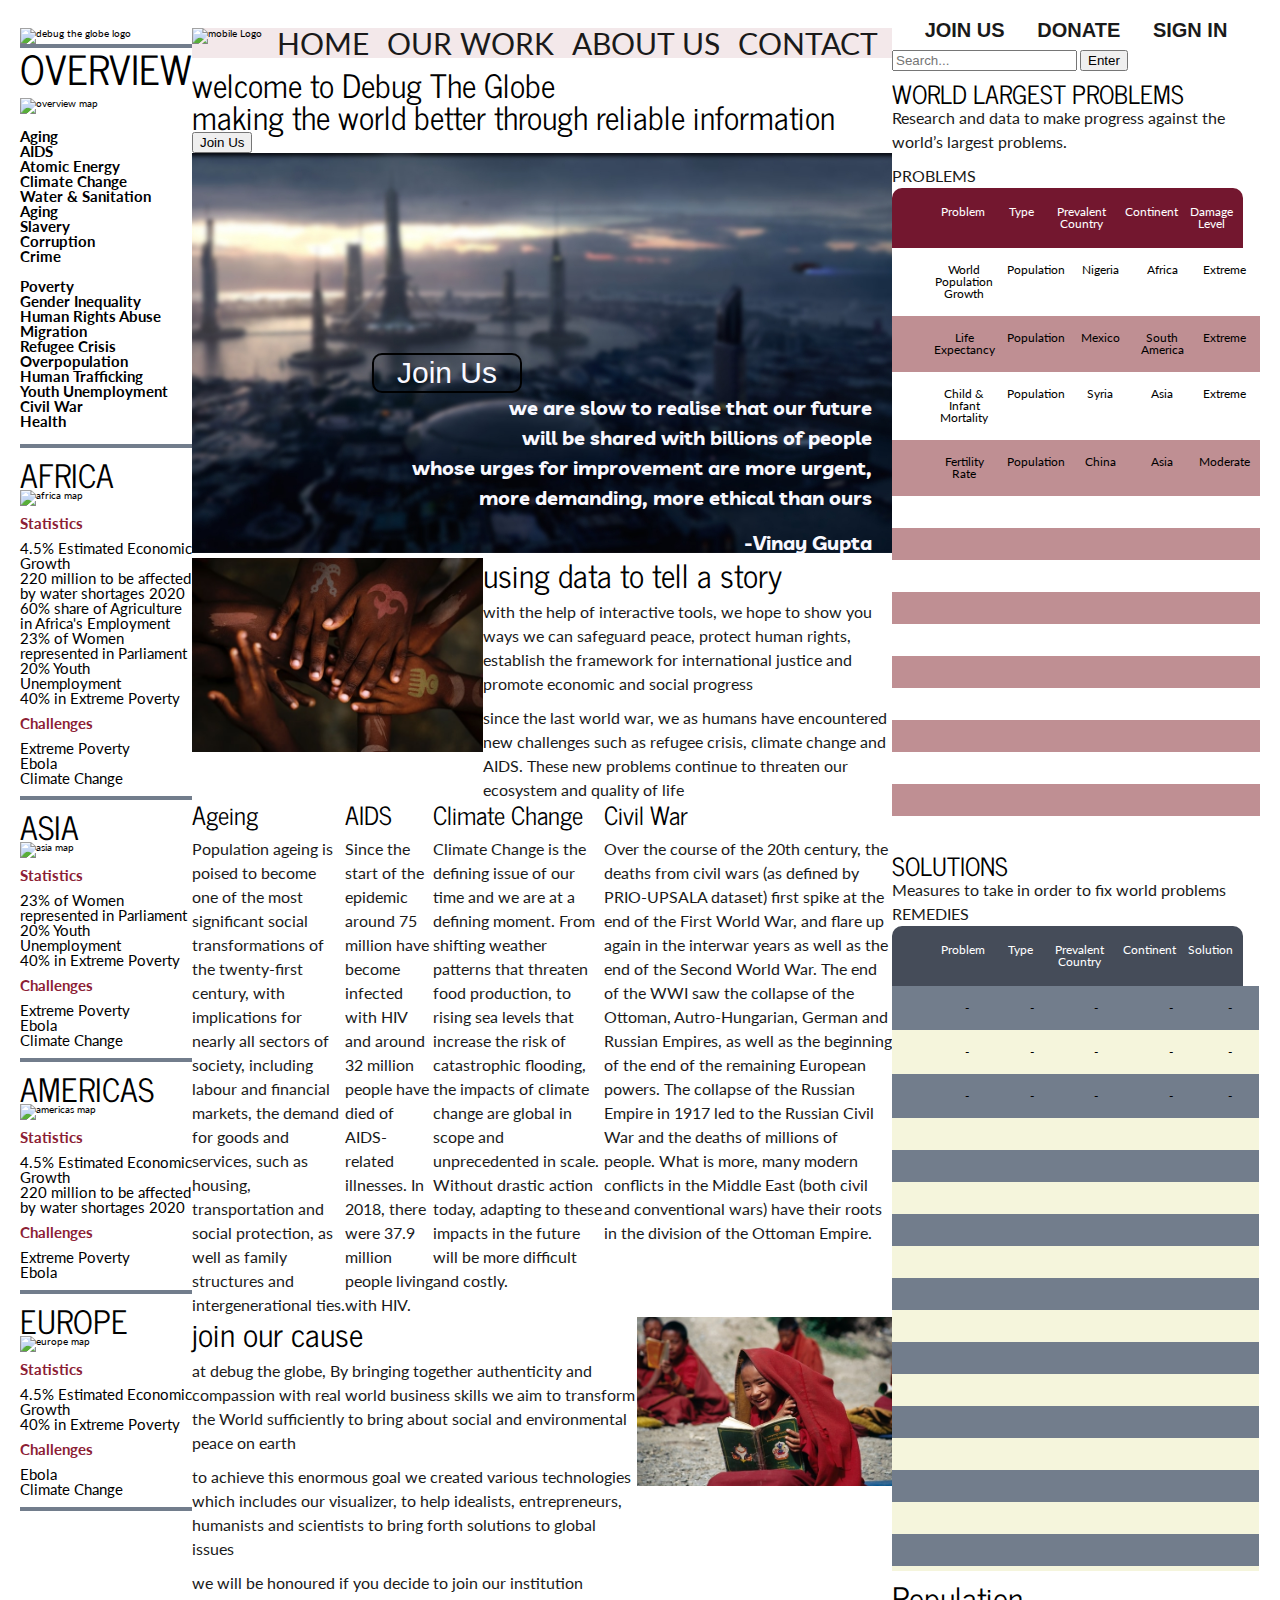
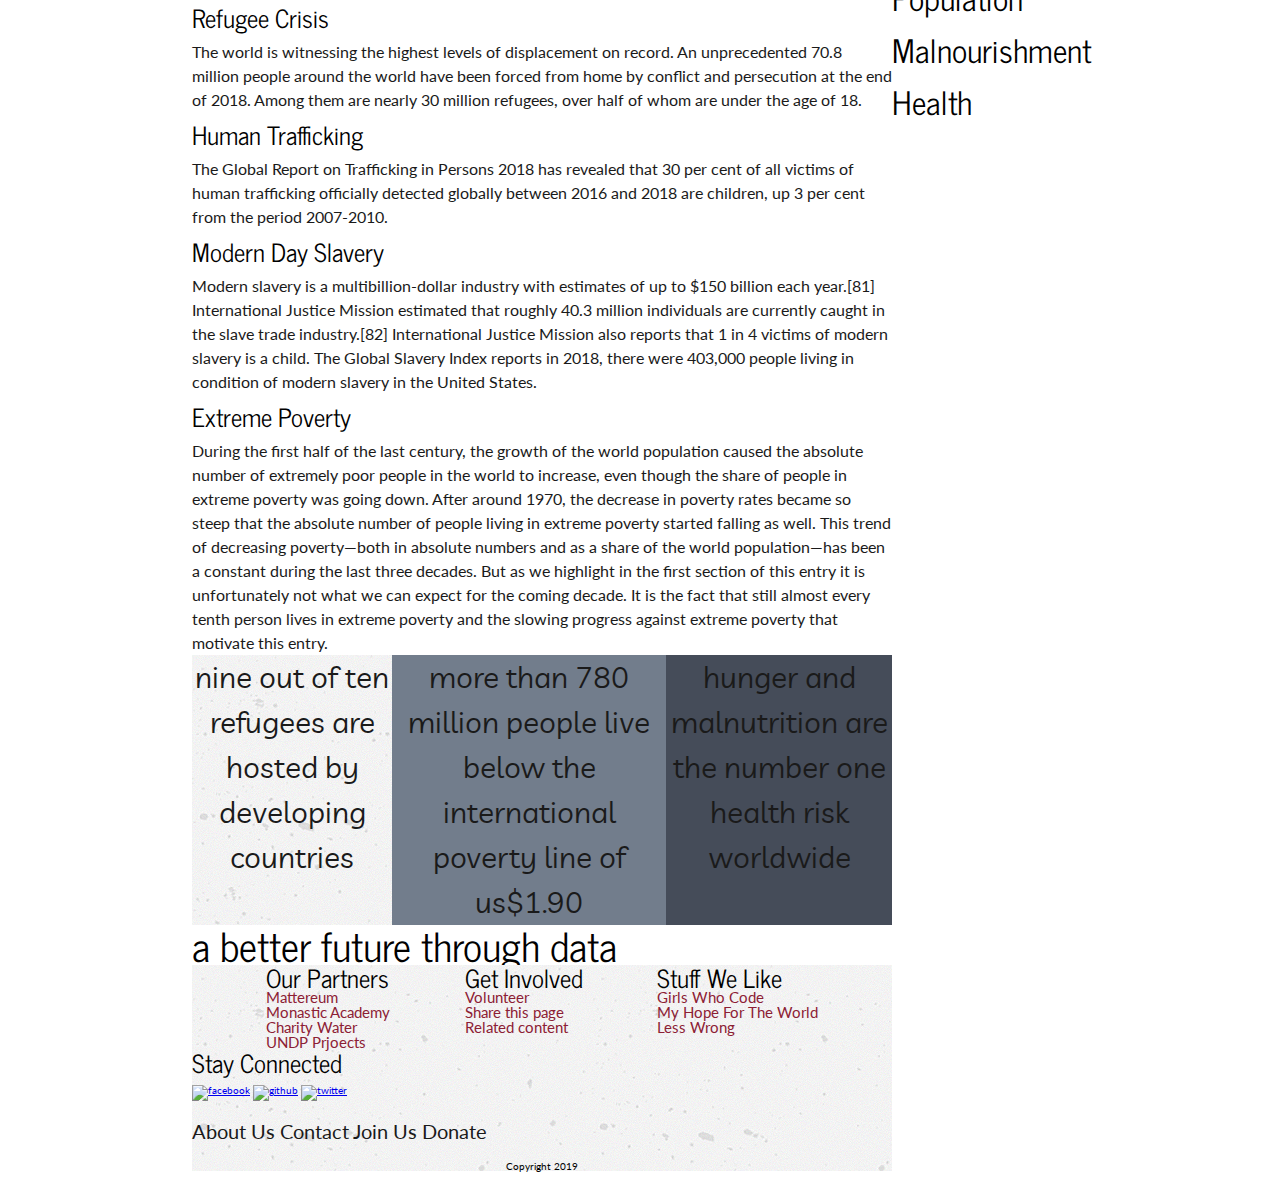
==== commit 915c064b: "Project Final" ====
--- a/index.html
+++ b/index.html
@@ -21,10 +21,12 @@
             <div class ="region">
                 <div class ="region-overview">
                     <h1>OVERVIEW</h1>
+                    <br>
                     <img src="./img/icons/overviewMa.PNG" alt="overview map">
-                    
+                    <br>
                     <div class= "issueList">
                         <div>
+                            <br>
                             <ul>
                                 <li>Aging</li>
                                 <li>AIDS</li>
@@ -36,6 +38,7 @@
                                 <li>Corruption</li>
                                 <li>Crime</li>
                             </ul>
+                            <br>
                         </div>
                         <div>
                             <ul>
@@ -50,95 +53,117 @@
                                 <li>Civil War</li>
                                 <li>Health</li>
                             </ul>
+                            <br>
                         </div>
 
-
                     </div>
                     
                 </div>
                 <div class ="region-africa">
+                    <br>
                     <h2>AFRICA</h2>
                     <img src="./img/icons/africaMa.PNG" alt="africa map">
                     <ul>
+                        <br>
                         <li><a href="#">Statistics</a></li>
+                        <br>
                         <li>4.5% Estimated Economic Growth</li>
                         <li>220 million to be affected by water shortages 2020</li>
                         <li>60% share of Agriculture in Africa's Employment</li>
                         <li>23% of Women represented in Parliament</li>
                         <li>20% Youth Unemployment</li>
                         <li>40% in Extreme Poverty</li>
+                        <br>
                         <li><a href="#">Challenges</a></li>
+                        <br>
                         <li>Extreme Poverty</li>
                         <li>Ebola</li>
                         <li>Climate Change</li>
+                        <br>
                     </ul>
                 </div>
                 <div class ="region-asia">
+                    <br>
                     <h2>ASIA</h2>
                     <img src="./img/icons/asiaMa.PNG" alt="asia map">
 
                     <ul>
+                        <br>
                         <li><a href="#">Statistics</a></li>
-                        <li>4.5% Estimated Economic Growth</li>
-                        <li>220 million to be affected by water shortages 2020</li>
-                        <li>60% share of Agriculture in Africa's Employment</li>
+                        <br>
                         <li>23% of Women represented in Parliament</li>
                         <li>20% Youth Unemployment</li>
                         <li>40% in Extreme Poverty</li>
+                        <br>
                         <li><a href="#">Challenges</a></li>
+                        <br>
                         <li>Extreme Poverty</li>
                         <li>Ebola</li>
                         <li>Climate Change</li>
+                        <br>
                     </ul>
                 </div>
                 <div class="region-americas">
+                    <br>
                     <h2>AMERICAS</h2>
                     <img src="./img/icons/americasMa.PNG" alt="americas map">
                     <ul>
+                    <br>
                     <li><a href="#">Statistics</a></li>
+                    <br>
                         <li>4.5% Estimated Economic Growth</li>
                         <li>220 million to be affected by water shortages 2020</li>
-                        <li>60% share of Agriculture in Africa's Employment</li>
-                        <li>23% of Women represented in Parliament</li>
-                        <li>20% Youth Unemployment</li>
-                        <li>40% in Extreme Poverty</li>
+                        <br>
                         <li><a href="#">Challenges</a></li>
+                        <br>
                         <li>Extreme Poverty</li>
                         <li>Ebola</li>
-                        <li>Climate Change</li>
+                        <br>
                     </ul>
                 </div>
                 <div class ="region-europe">
+                    <br>
                     <h2>EUROPE</h2>
                     <img src="./img/icons/europeMa.PNG" alt="europe map">
                     <ul>
+                        <br>
                         <li><a href="#">Statistics</a></li>
+                        <br>
                         <li>4.5% Estimated Economic Growth</li>
-                        <li>220 million to be affected by water shortages 2020</li>
-                        <li>60% share of Agriculture in Africa's Employment</li>
-                        <li>23% of Women represented in Parliament</li>
-                        <li>20% Youth Unemployment</li>
                         <li>40% in Extreme Poverty</li>
+                        <br>                
                         <li><a href="#">Challenges</a></li>
-                        <li>Extreme Poverty</li>
+                        <br>
                         <li>Ebola</li>
                         <li>Climate Change</li>
+                        <br>
                     </ul>
                 </div>
             </div>
         </div>
         <div class="row-center">
             <div class="navBar-main">
+                <div class="mobile-logo">
+                    <img src="./img/icons/globeDebbugers - Copy.PNG" alt="mobile Logo">
+                </div>
                 <nav>
                     <a href="#">HOME</a>
                     <a href="#">OUR WORK</a>
-                    <a href="#">ABOUT US</a>
+                    <a href="./about.html">ABOUT US</a>
                     <a href="#">CONTACT</a>
                 </nav>
             </div>
+            <br>
+            <div class="mobile-ad-1">
+                <h2>welcome to Debug The Globe</h2>
+                <h2>making the world better through reliable information</h2>
+                <a href="./join.html"><button>Join Us</button></a>
+            </div>
+           
             <div class="img-header">
                 <div class="intro-page">
-                    <button>Join Us</button>
+                    <a href="./join.html"><button
+                        >Join Us</button></a>
                     <div class="intro-content">
                         <p>we are slow to realise that our future</p>
                         <p> will be shared with billions of people</p>
@@ -171,17 +196,26 @@
                 <div class="global-issue-1">
                     <div class="ageing">
                         <h3>Ageing</h3>
+                        <br>
                         <p>Population ageing is poised to become one of the most significant social transformations of the twenty-first century, with implications for nearly all sectors of society, including labour and financial markets, the demand for goods and services, such as housing, transportation and social protection, as well as family structures and intergenerational ties. </p>
                     </div>
+                    <br>
                     <div class="aids">
                         <h3>AIDS</h3>
+                        <br>
                         <p>Since the start of the epidemic around 75 million have become infected with HIV and around 32 million people have died of AIDS-related illnesses. In 2018, there were 37.9 million people living with HIV.</p>
-                    
-
-                    </div>
+                    </div>
+                    <br>
                     <div class="climate-change">
                         <h3>Climate Change</h3>
+                        <br>
                         <p>Climate Change is the defining issue of our time and we are at a defining moment. From shifting weather patterns that threaten food production, to rising sea levels that increase the risk of catastrophic flooding, the impacts of climate change are global in scope and unprecedented in scale. Without drastic action today, adapting to these impacts in the future will be more difficult and costly.</p>
+                    </div>
+                    <br>
+                    <div class="civil-war">
+                        <h3>Civil War</h3>
+                        <br>
+                        <p>Over the course of the 20th century, the deaths from civil wars (as defined by PRIO-UPSALA dataset) first spike at the end of the First World War, and flare up again in the interwar years as well as the end of the Second World War. The end of the WWI saw the collapse of the Ottoman, Autro-Hungarian, German and Russian Empires, as well as the beginning of the end of the remaining European powers. The collapse of the Russian Empire in 1917 led to the Russian Civil War and the deaths of millions of people. What is more, many modern conflicts in the Middle East (both civil and conventional wars) have their roots in the division of the Ottoman Empire.</p>
                     </div>
                 </div>
                 <div class="content-main-2">
@@ -204,6 +238,31 @@
                     <div class="content-main-2-right">
                         <img src="./img/happy_childS.jpg" alt="">
                     </div>
+                </div>
+                <div class="global-issue-2">
+                    <div class="refugee-crisis">
+                        <h3>Refugee Crisis</h3>
+                        <br>
+                        <p>The world is witnessing the highest levels of displacement on record. An unprecedented 70.8 million people around the world have been forced from home by conflict and persecution at the end of 2018. Among them are nearly 30 million refugees, over half of whom are under the age of 18.</p>
+                    </div>
+                    <br>
+                        <div class="human-trafficking">
+                            <h3>Human Trafficking</h3>
+                            <br>
+                            <p>The Global Report on Trafficking in Persons 2018 has revealed that 30 per cent of all victims of human trafficking officially detected globally between 2016 and 2018 are children, up 3 per cent from the period 2007-2010.</p>
+                        </div>
+                        <br>
+                        <div class="modern-day-slavery">
+                            <h3>Modern Day Slavery</h3>
+                            <br>
+                            <p>Modern slavery is a multibillion-dollar industry with estimates of up to $150 billion each year.[81] International Justice Mission estimated that roughly 40.3 million individuals are currently caught in the slave trade industry.[82] International Justice Mission also reports that 1 in 4 victims of modern slavery is a child. The Global Slavery Index reports in 2018, there were 403,000 people living in condition of modern slavery in the United States.</p>
+                        </div>
+                        <br>
+                        <div class="extreme-poverty">
+                            <h3>Extreme Poverty</h3>
+                            <br>
+                            <p>During the first half of the last century, the growth of the world population caused the absolute number of extremely poor people in the world to increase, even though the share of people in extreme poverty was going down. After around 1970, the decrease in poverty rates became so steep that the absolute number of people living in extreme poverty started falling as well. This trend of decreasing poverty—both in absolute numbers and as a share of the world population—has been a constant during the last three decades. But as we highlight in the first section of this entry it is unfortunately not what we can expect for the coming decade. It is the fact that still almost every tenth person lives in extreme poverty and the slowing progress against extreme poverty that motivate this entry.</p>
+                        </div>
                 </div>
                 <div class="content-main-3">
                     <div class="content-main-3-left">
@@ -216,6 +275,9 @@
                     <div class="content-main-3-right">
                         <p>hunger and malnutrition are the number one health risk worldwide</p>
                     </div>
+                </div>
+                <div class="mobile-ad-2">
+                    <h1>a better future through data</h1>
                 </div>
             </div>
             <div class="footer">
@@ -240,7 +302,7 @@
                         </ul>
                     </div>
                     <div class="footer-3">
-                        <h3>Approved Mentors</h3>
+                        <h3>Stuff We Like</h3>
                         <ul>
                             <li><a href="https://girlswhocode.com">Girls Who Code</a></li>
                             <li><a href="http://myhopeforthe.world">My Hope For The World</a></li>
@@ -248,59 +310,67 @@
                             </li>
                         </ul>
                     </div>
-                    <div class="footer-4">
-                        <h3>Stay Connected</h3>
-                        
-                        <ul>
-                            <li><img src="./img/icons/facebookLogo.png" alt="facebook"></li>
-                            <li><img src="./img/icons/twitterlogo.png" alt="twitter"></li>
-                            <li><img src="./img/icons/githubLogo.png" alt="github"></li>
-                            <li><img src="./img/icons/mailLogo.png" alt="scihub"></li>
-                        </ul>
-                    </div>
-                </div>
+                </div>
+                <div class="footer-4">
+                    <h3>Stay Connected</h3>
+                    <br>
+
+                    <a href="https://facebook.com"><img src="./img/icons/facebookLogo.png" alt="facebook"></a>
+
+                    <a href="https://github.com"><img src="./img/icons/githubLogo.png" alt="github"></a>
+
+                    <a href="https://twitter.com"><img src="./img/icons/twitterlogo.png" alt="twitter"></a>
+
+                </div>
+                <br>
+                <br>
                 <div class="footer-nav">
                     <nav>
-                        <a href="#">About Us </a>
+                        <a href="./about.html">About Us </a>
                         <a href="#">Contact </a>
-                        <a href="#">Sign Up & Join Us</li>
-                        <a  href="#">Donate</a>
-                    </nav>
-                </div>
+                        <a href="./join.html">Join Us</li>
+                            <a  href="#">Donate</a>
+                        </nav>
+                    </div>
+                <br>
+                <br>
                 <div class="footer-copyright">
                     <div class="copyrightStyle">Copyright 2019</div>
                 </div>
-                
+                                                    
             </div>
         </div>
         <div class="row-right">
             <div class="navBar-right">
                 <nav class="navBar-right-nav">
-                    <a href="#">JOIN US</a>
+                    <a href="./join.html">JOIN US</a>
                     <a href="#">DONATE</a>
-                    <a href="#">SIGN IN</a>
+                    <a href="./signup.html">SIGN IN</a>
                 </nav>
             </div>
+            <br>
             <div class= "search">
-                <input type="text" placeholder="Search.." name="search">
+                <input type="text" placeholder="Search..." name="search">
                 <button type="submit">Enter</button>
             </div>
+            <br>
             <div class="problem-solution-index">
 
                 <div class="problem">
-                    <h1>PROBLEMS</h1>
-                    <p>Lorem ipsum dolor sit amet consectetur adipisicing elit. Esse, quisquam.</p>
-                    <h3>TABLE HEADING</h3>
+                    <h3>WORLD LARGEST PROBLEMS</h3>
+                    <p>Research and data to make progress against the world’s largest problems.</p>
+                    <br>
+                    <p>PROBLEMS</p>
                     <div class="experiment-table">
                         <div class="table100-head">
                             <table class = header-actual>
                                 <thead>
                                     <tr class="row100 head">
-                                        <th class="cell100 column1">Class name</th>
+                                        <th class="cell100 column1">Problem</th>
                                         <th class="cell100 column2">Type</th>
-                                        <th class="cell100 column3">Hours</th>
-                                        <th class="cell100 column4">Trainer</th>
-                                        <th class="cell100 column5">Spots</th>
+                                        <th class="cell100 column3">Prevalent Country</th>
+                                        <th class="cell100 column4">Continent</th>
+                                        <th class="cell100 column5">Damage Level</th>
                                     </tr>
                                 </thead>
                          </table>
@@ -309,201 +379,203 @@
                         <table>
                             <tbody>
                                 <tr class="row100 body">
-                                    <td class="cell100 column1">Like a butterfly</td>
-                                    <td class="cell100 column2">Boxing</td>
-                                    <td class="cell100 column3">9:00 AM - 11:00 AM</td>
-                                    <td class="cell100 column4">Aaron Chapman</td>
-                                    <td class="cell100 column5">10</td>
-                                </tr>
-    
-                                <tr class="row100 body">
-                                    <td class="cell100 column1">Mind & Body</td>
-                                    <td class="cell100 column2">Yoga</td>
-                                    <td class="cell100 column3">8:00 AM - 9:00 AM</td>
-                                    <td class="cell100 column4">Adam Stewart</td>
-                                    <td class="cell100 column5">15</td>
+                                    <td class="cell100 column1">World Population Growth
+                    
+                                    </td>
+                                    <td class="cell100 column2">Population</td>
+                                    <td class="cell100 column3">Nigeria</td>
+                                    <td class="cell100 column4">Africa</td>
+                                    <td class="cell100 column5">Extreme</td>
+                                </tr>
+    
+                                <tr class="row100 body">
+                                    <td class="cell100 column1">Life Expectancy</td>
+                                    <td class="cell100 column5">Population</td>
+                                    <td class="cell100 column2">Mexico</td>
+                                    <td class="cell100 column3">South America</td>
+                                    <td class="cell100 column4">Extreme</td>
                                 </tr>
         
                                 <tr class="row100 body">
-                                    <td class="cell100 column1">Crit Cardio</td>
-                                    <td class="cell100 column2">Gym</td>
-                                    <td class="cell100 column3">9:00 AM - 10:00 AM</td>
-                                    <td class="cell100 column4">Aaron Chapman</td>
-                                    <td class="cell100 column5">10</td>
-                                </tr>
-
-                                <tr class="row100 body">
-                                    <td class="cell100 column1">Wheel Pose Full Posture</td>
-                                    <td class="cell100 column2">Yoga</td>
-                                    <td class="cell100 column3">7:00 AM - 8:30 AM</td>
-                                    <td class="cell100 column4">Donna Wilson</td>
-                                    <td class="cell100 column5">15</td>
-                                </tr>
-
-                                <tr class="row100 body">
-                                    <td class="cell100 column1">Playful Dancer's Flow</td>
-                                    <td class="cell100 column2">Yoga</td>
-                                    <td class="cell100 column3">8:00 AM - 9:00 AM</td>
-                                    <td class="cell100 column4">Donna Wilson</td>
-                                    <td class="cell100 column5">10</td>
-                                </tr>
-    
-                                <tr class="row100 body">
-                                    <td class="cell100 column1">Zumba Dance</td>
-                                    <td class="cell100 column2">Dance</td>
-                                    <td class="cell100 column3">5:00 PM - 7:00 PM</td>
-                                    <td class="cell100 column4">Donna Wilson</td>
-                                    <td class="cell100 column5">20</td>
-                                </tr>
-
-                                <tr class="row100 body">
-                                    <td class="cell100 column1">Cardio Blast</td>
-                                    <td class="cell100 column2">Gym</td>
-                                    <td class="cell100 column3">5:00 PM - 7:00 PM</td>
-                                    <td class="cell100 column4">Randy Porter</td>
-                                    <td class="cell100 column5">10</td>
-                                </tr>
-
-                                <tr class="row100 body">
-                                    <td class="cell100 column1">Pilates Reformer</td>
-                                    <td class="cell100 column2">Gym</td>
-                                    <td class="cell100 column3">8:00 AM - 9:00 AM</td>
-                                    <td class="cell100 column4">Randy Porter</td>
-                                    <td class="cell100 column5">10</td>
-                                </tr>
-
-                                <tr class="row100 body">
-                                    <td class="cell100 column1">Supple Spine and Shoulders</td>
-                                    <td class="cell100 column2">Yoga</td>
-                                    <td class="cell100 column3">6:30 AM - 8:00 AM</td>
-                                    <td class="cell100 column4">Randy Porter</td>
-                                    <td class="cell100 column5">15</td>
-                                </tr>
-
-                                <tr class="row100 body">
-                                    <td class="cell100 column1">Yoga for Divas</td>
-                                    <td class="cell100 column2">Yoga</td>
-                                    <td class="cell100 column3">9:00 AM - 11:00 AM</td>
-                                    <td class="cell100 column4">Donna Wilson</td>
-                                    <td class="cell100 column5">20</td>
-                                </tr>
-
-                                <tr class="row100 body">
-                                    <td class="cell100 column1">Virtual Cycle</td>
-                                    <td class="cell100 column2">Gym</td>
-                                    <td class="cell100 column3">8:00 AM - 9:00 AM</td>
-                                    <td class="cell100 column4">Randy Porter</td>
-                                    <td class="cell100 column5">20</td>
-                                </tr>
-
-                                <tr class="row100 body">
-                                    <td class="cell100 column1">Like a butterfly</td>
-                                    <td class="cell100 column2">Boxing</td>
-                                    <td class="cell100 column3">9:00 AM - 11:00 AM</td>
-                                    <td class="cell100 column4">Aaron Chapman</td>
-                                    <td class="cell100 column5">10</td>
-                                </tr>
-
-                                <tr class="row100 body">
-                                    <td class="cell100 column1">Mind & Body</td>
-                                    <td class="cell100 column2">Yoga</td>
-                                    <td class="cell100 column3">8:00 AM - 9:00 AM</td>
-                                    <td class="cell100 column4">Adam Stewart</td>
-                                    <td class="cell100 column5">15</td>
-                                </tr>
-
-                                <tr class="row100 body">
-                                    <td class="cell100 column1">Crit Cardio</td>
-                                    <td class="cell100 column2">Gym</td>
-                                    <td class="cell100 column3">9:00 AM - 10:00 AM</td>
-                                    <td class="cell100 column4">Aaron Chapman</td>
-                                    <td class="cell100 column5">10</td>
-                                </tr>
-
-                                <tr class="row100 body">
-                                    <td class="cell100 column1">Wheel Pose Full Posture</td>
-                                    <td class="cell100 column2">Yoga</td>
-                                    <td class="cell100 column3">7:00 AM - 8:30 AM</td>
-                                    <td class="cell100 column4">Donna Wilson</td>
-                                    <td class="cell100 column5">15</td>
-                                </tr>
-
-                                <tr class="row100 body">
-                                    <td class="cell100 column1">Playful Dancer's Flow</td>
-                                    <td class="cell100 column2">Yoga</td>
-                                    <td class="cell100 column3">8:00 AM - 9:00 AM</td>
-                                    <td class="cell100 column4">Donna Wilson</td>
-                                    <td class="cell100 column5">10</td>
-                                </tr>
-
-                                <tr class="row100 body">
-                                    <td class="cell100 column1">Zumba Dance</td>
-                                    <td class="cell100 column2">Dance</td>
-                                    <td class="cell100 column3">5:00 PM - 7:00 PM</td>
-                                    <td class="cell100 column4">Donna Wilson</td>
-                                    <td class="cell100 column5">20</td>
-                                </tr>
-
-                                <tr class="row100 body">
-                                    <td class="cell100 column1">Cardio Blast</td>
-                                    <td class="cell100 column2">Gym</td>
-                                    <td class="cell100 column3">5:00 PM - 7:00 PM</td>
-                                    <td class="cell100 column4">Randy Porter</td>
-                                    <td class="cell100 column5">10</td>
-                                </tr>
-
-                                <tr class="row100 body">
-                                    <td class="cell100 column1">Pilates Reformer</td>
-                                    <td class="cell100 column2">Gym</td>
-                                    <td class="cell100 column3">8:00 AM - 9:00 AM</td>
-                                    <td class="cell100 column4">Randy Porter</td>
-                                    <td class="cell100 column5">10</td>
-                                </tr>
-
-                                <tr class="row100 body">
-                                    <td class="cell100 column1">Supple Spine and Shoulders</td>
-                                    <td class="cell100 column2">Yoga</td>
-                                    <td class="cell100 column3">6:30 AM - 8:00 AM</td>
-                                    <td class="cell100 column4">Randy Porter</td>
-                                    <td class="cell100 column5">15</td>
-                                </tr>
-
-                                <tr class="row100 body">
-                                    <td class="cell100 column1">Yoga for Divas</td>
-                                    <td class="cell100 column2">Yoga</td>
-                                    <td class="cell100 column3">9:00 AM - 11:00 AM</td>
-                                    <td class="cell100 column4">Donna Wilson</td>
-                                    <td class="cell100 column5">20</td>
-                                </tr>
-
-                                <tr class="row100 body">
-                                    <td class="cell100 column1">Virtual Cycle</td>
-                                    <td class="cell100 column2">Gym</td>
-                                    <td class="cell100 column3">8:00 AM - 9:00 AM</td>
-                                    <td class="cell100 column4">Randy Porter</td>
-                                    <td class="cell100 column5">20</td>
+                                    <td class="cell100 column1">Child & Infant Mortality</td>
+                                    <td class="cell100 column2">Population</td>
+                                    <td class="cell100 column3">Syria</td>
+                                    <td class="cell100 column4">Asia</td>
+                                    <td class="cell100 column5">Extreme</td>
+                                </tr>
+
+                                <tr class="row100 body">
+                                    <td class="cell100 column1">Fertility Rate</td>
+                                    <td class="cell100 column2">Population</td>
+                                    <td class="cell100 column3">China</td>
+                                    <td class="cell100 column4">Asia</td>
+                                    <td class="cell100 column5">Moderate</td>
+                                </tr>
+
+                                <tr class="row100 body">
+                                    <td class="cell100 column1"></td>
+                                    <td class="cell100 column2"></td>
+                                    <td class="cell100 column3"></td>
+                                    <td class="cell100 column4"></td>
+                                    <td class="cell100 column5"></td>
+                                </tr>
+    
+                                <tr class="row100 body">
+                                    <td class="cell100 column1"></td>
+                                    <td class="cell100 column2"></td>
+                                    <td class="cell100 column3"></td>
+                                    <td class="cell100 column4"></td>
+                                    <td class="cell100 column5"></td>
+                                </tr>
+
+                                <tr class="row100 body">
+                                    <td class="cell100 column1"></td>
+                                    <td class="cell100 column2"></td>
+                                    <td class="cell100 column3"></td>
+                                    <td class="cell100 column4"></td>
+                                    <td class="cell100 column5"></td>
+                                </tr>
+
+                                <tr class="row100 body">
+                                    <td class="cell100 column1"></td>
+                                    <td class="cell100 column2"></td>
+                                    <td class="cell100 column3"></td>
+                                    <td class="cell100 column4"></td>
+                                    <td class="cell100 column5"></td>
+                                </tr>
+
+                                <tr class="row100 body">
+                                    <td class="cell100 column1"></td>
+                                    <td class="cell100 column2"></td>
+                                    <td class="cell100 column3"></td>
+                                    <td class="cell100 column4"></td>
+                                    <td class="cell100 column5"></td>
+                                </tr>
+
+                                <tr class="row100 body">
+                                    <td class="cell100 column1"></td>
+                                    <td class="cell100 column2"></td>
+                                    <td class="cell100 column3"></td>
+                                    <td class="cell100 column4"></td>
+                                    <td class="cell100 column5"></td>
+                                </tr>
+
+                                <tr class="row100 body">
+                                    <td class="cell100 column1"></td>
+                                    <td class="cell100 column2"></td>
+                                    <td class="cell100 column3"></td>
+                                    <td class="cell100 column4"></td>
+                                    <td class="cell100 column5"></td>
+                                </tr>
+
+                                <tr class="row100 body">
+                                    <td class="cell100 column1"></td>
+                                    <td class="cell100 column2"></td>
+                                    <td class="cell100 column3"></td>
+                                    <td class="cell100 column4"></td>
+                                    <td class="cell100 column5"></td>
+                                </tr>
+                                <tr class="row100 body">
+                                    <td class="cell100 column1"></td>
+                                    <td class="cell100 column2"></td>
+                                    <td class="cell100 column3"></td>
+                                    <td class="cell100 column4"></td>
+                                    <td class="cell100 column5"></td>
+                                </tr>
+
+                                <tr class="row100 body">
+                                    <td class="cell100 column1"></td>
+                                    <td class="cell100 column2"></td>
+                                    <td class="cell100 column3"></td>
+                                    <td class="cell100 column4"></td>
+                                    <td class="cell100 column5"></td>
+                                </tr>
+
+                                <tr class="row100 body">
+                                    <td class="cell100 column1"></td>
+                                    <td class="cell100 column2"></td>
+                                    <td class="cell100 column3"></td>
+                                    <td class="cell100 column4"></td>
+                                    <td class="cell100 column5"></td>
+                                </tr>
+
+                                <tr class="row100 body">
+                                    <td class="cell100 column1"></td>
+                                    <td class="cell100 column2"></td>
+                                    <td class="cell100 column3"></td>
+                                    <td class="cell100 column4"></td>
+                                    <td class="cell100 column5"></td>
+                                </tr>
+
+                                <tr class="row100 body">
+                                    <td class="cell100 column1"></td>
+                                    <td class="cell100 column2"></td>
+                                    <td class="cell100 column3"></td>
+                                    <td class="cell100 column4"></td>
+                                    <td class="cell100 column5"></td>
+                                </tr>
+
+                                <tr class="row100 body">
+                                    <td class="cell100 column1"></td>
+                                    <td class="cell100 column2"></td>
+                                    <td class="cell100 column3"></td>
+                                    <td class="cell100 column4"></td>
+                                    <td class="cell100 column5"></td>
+                                </tr>
+
+                                <tr class="row100 body">
+                                    <td class="cell100 column1"></td>
+                                    <td class="cell100 column2"></td>
+                                    <td class="cell100 column3"></td>
+                                    <td class="cell100 column4"></td>
+                                    <td class="cell100 column5"></td>
+                                </tr>
+
+                                <tr class="row100 body">
+                                    <td class="cell100 column1"></td>
+                                    <td class="cell100 column2"></td>
+                                    <td class="cell100 column3"></td>
+                                    <td class="cell100 column4"></td>
+                                    <td class="cell100 column5"></td>
+                                </tr>
+
+                                <tr class="row100 body">
+                                    <td class="cell100 column1"></td>
+                                    <td class="cell100 column2"></td>
+                                    <td class="cell100 column3"></td>
+                                    <td class="cell100 column4"></td>
+                                    <td class="cell100 column5"></td>
+                                </tr>
+
+                                <tr class="row100 body">
+                                    <td class="cell100 column1">Not Available</td>
+                                    <td class="cell100 column2">N/A</td>
+                                    <td class="cell100 column3">N/A</td>
+                                    <td class="cell100 column4">N/A</td>
+                                    <td class="cell100 column5"></td>
                                     </tr>
                             </tbody>
                         </table>
                     </div>                       
                     </div>
                 </div>
-            
+            <br>
                 <div class="solution">
-                    <h1>SOLUTIONS</h1>
-                    <p>Lorem ipsum dolor sit, amet consectetur adipisicing elit. Fugiat, possimus.</p>
+                    <br>
+                    <h3>SOLUTIONS</h3>
+                    <p>Measures to take in order to fix world problems</p>
                             
-                    <h3>TABLE HEADING</h2>
+                    <p>REMEDIES</p>
                     <div class="experiment-table">
                         <div class="table100-head">
                             <table class = header-actual-2>
                             <thead>
                                 <tr class="row100 head">
-                                    <th class="cell100 column1">Class name</th>
+                                    <th class="cell100 column1">Problem</th>
                                     <th class="cell100 column2">Type</th>
-                                    <th class="cell100 column3">Hours</th>
-                                    <th class="cell100 column4">Trainer</th>
-                                    <th class="cell100 column5">Spots</th>
+                                    <th class="cell100 column3">Prevalent Country</th>
+                                    <th class="cell100 column4">Continent</th>
+                                    <th class="cell100 column5">Solution</th>
                                 </tr>
                             </thead>
                             </table>
@@ -512,179 +584,203 @@
                             <table>
                                 <tbody>
                                     <tr class="row100 body">
-                                        <td class="cell100 column1">Like a butterfly</td>
-                                        <td class="cell100 column2">Boxing</td>
-                                        <td class="cell100 column3">9:00 AM - 11:00 AM</td>
-                                        <td class="cell100 column4">Aaron Chapman</td>
-                                        <td class="cell100 column5">10</td>
+                                        <td class="cell100 column1">-</td>
+                                        <td class="cell100 column2">-</td>
+                                        <td class="cell100 column3">-</td>
+                                        <td class="cell100 column4">-</td>
+                                        <td class="cell100 column5">-</td>
                                     </tr>
         
                                     <tr class="row100 body">
-                                        <td class="cell100 column1">Mind & Body</td>
-                                        <td class="cell100 column2">Yoga</td>
-                                        <td class="cell100 column3">8:00 AM - 9:00 AM</td>
-                                        <td class="cell100 column4">Adam Stewart</td>
-                                        <td class="cell100 column5">15</td>
+                                        <td class="cell100 column1">- </td>
+                                        <td class="cell100 column2">-</td>
+                                        <td class="cell100 column3">-</td>
+                                        <td class="cell100 column4">-</td>
+                                        <td class="cell100 column5">-</td>
                                     </tr>
         
                                     <tr class="row100 body">
-                                        <td class="cell100 column1">Crit Cardio</td>
-                                        <td class="cell100 column2">Gym</td>
-                                        <td class="cell100 column3">9:00 AM - 10:00 AM</td>
-                                        <td class="cell100 column4">Aaron Chapman</td>
-                                        <td class="cell100 column5">10</td>
-                                    </tr>
-    
-                                    <tr class="row100 body">
-                                        <td class="cell100 column1">Wheel Pose Full Posture</td>
-                                        <td class="cell100 column2">Yoga</td>
-                                        <td class="cell100 column3">7:00 AM - 8:30 AM</td>
-                                        <td class="cell100 column4">Donna Wilson</td>
-                                        <td class="cell100 column5">15</td>
-                                    </tr>
-    
-                                    <tr class="row100 body">
-                                        <td class="cell100 column1">Playful Dancer's Flow</td>
-                                        <td class="cell100 column2">Yoga</td>
-                                        <td class="cell100 column3">8:00 AM - 9:00 AM</td>
-                                        <td class="cell100 column4">Donna Wilson</td>
-                                        <td class="cell100 column5">10</td>
+                                        <td class="cell100 column1">-</td>
+                                        <td class="cell100 column2">-</td>
+                                        <td class="cell100 column3">-</td>
+                                        <td class="cell100 column4">-</td>
+                                        <td class="cell100 column5">-</td>
+                                    </tr>
+    
+                                    <tr class="row100 body">
+                                        <td class="cell100 column1"></td>
+                                        <td class="cell100 column2"></td>
+                                        <td class="cell100 column3"></td>
+                                        <td class="cell100 column4"></td>
+                                        <td class="cell100 column5"></td>
+                                    </tr>
+    
+                                    <tr class="row100 body">
+                                        <td class="cell100 column1"></td>
+                                        <td class="cell100 column2"></td>
+                                        <td class="cell100 column3"></td>
+                                        <td class="cell100 column4"></td>
+                                        <td class="cell100 column5"></td>
                                     </tr>
         
                                     <tr class="row100 body">
-                                        <td class="cell100 column1">Zumba Dance</td>
-                                        <td class="cell100 column2">Dance</td>
-                                        <td class="cell100 column3">5:00 PM - 7:00 PM</td>
-                                        <td class="cell100 column4">Donna Wilson</td>
-                                        <td class="cell100 column5">20</td>
-                                    </tr>
-    
-                                    <tr class="row100 body">
-                                        <td class="cell100 column1">Cardio Blast</td>
-                                        <td class="cell100 column2">Gym</td>
-                                        <td class="cell100 column3">5:00 PM - 7:00 PM</td>
-                                        <td class="cell100 column4">Randy Porter</td>
-                                        <td class="cell100 column5">10</td>
-                                    </tr>
-    
-                                    <tr class="row100 body">
-                                        <td class="cell100 column1">Pilates Reformer</td>
-                                        <td class="cell100 column2">Gym</td>
-                                        <td class="cell100 column3">8:00 AM - 9:00 AM</td>
-                                        <td class="cell100 column4">Randy Porter</td>
-                                        <td class="cell100 column5">10</td>
-                                    </tr>
-    
-                                    <tr class="row100 body">
-                                        <td class="cell100 column1">Supple Spine and Shoulders</td>
-                                        <td class="cell100 column2">Yoga</td>
-                                        <td class="cell100 column3">6:30 AM - 8:00 AM</td>
-                                        <td class="cell100 column4">Randy Porter</td>
-                                        <td class="cell100 column5">15</td>
-                                    </tr>
-    
-                                    <tr class="row100 body">
-                                        <td class="cell100 column1">Yoga for Divas</td>
-                                        <td class="cell100 column2">Yoga</td>
-                                        <td class="cell100 column3">9:00 AM - 11:00 AM</td>
-                                        <td class="cell100 column4">Donna Wilson</td>
-                                        <td class="cell100 column5">20</td>
-                                    </tr>
-    
-                                    <tr class="row100 body">
-                                        <td class="cell100 column1">Virtual Cycle</td>
-                                        <td class="cell100 column2">Gym</td>
-                                        <td class="cell100 column3">8:00 AM - 9:00 AM</td>
-                                        <td class="cell100 column4">Randy Porter</td>
-                                        <td class="cell100 column5">20</td>
-                                    </tr>
-    
-                                    <tr class="row100 body">
-                                        <td class="cell100 column1">Like a butterfly</td>
-                                        <td class="cell100 column2">Boxing</td>
-                                        <td class="cell100 column3">9:00 AM - 11:00 AM</td>
-                                        <td class="cell100 column4">Aaron Chapman</td>
-                                        <td class="cell100 column5">10</td>
-                                    </tr>
-    
-                                    <tr class="row100 body">
-                                        <td class="cell100 column1">Mind & Body</td>
-                                        <td class="cell100 column2">Yoga</td>
-                                        <td class="cell100 column3">8:00 AM - 9:00 AM</td>
-                                        <td class="cell100 column4">Adam Stewart</td>
-                                        <td class="cell100 column5">15</td>
-                                    </tr>
-    
-                                    <tr class="row100 body">
-                                        <td class="cell100 column1">Crit Cardio</td>
-                                        <td class="cell100 column2">Gym</td>
-                                        <td class="cell100 column3">9:00 AM - 10:00 AM</td>
-                                        <td class="cell100 column4">Aaron Chapman</td>
-                                        <td class="cell100 column5">10</td>
-                                    </tr>
-    
-                                    <tr class="row100 body">
-                                        <td class="cell100 column1">Wheel Pose Full Posture</td>
-                                        <td class="cell100 column2">Yoga</td>
-                                        <td class="cell100 column3">7:00 AM - 8:30 AM</td>
-                                        <td class="cell100 column4">Donna Wilson</td>
-                                        <td class="cell100 column5">15</td>
-                                    </tr>
-    
-                                    <tr class="row100 body">
-                                        <td class="cell100 column1">Playful Dancer's Flow</td>
-                                        <td class="cell100 column2">Yoga</td>
-                                        <td class="cell100 column3">8:00 AM - 9:00 AM</td>
-                                        <td class="cell100 column4">Donna Wilson</td>
-                                        <td class="cell100 column5">10</td>
-                                    </tr>
-    
-                                    <tr class="row100 body">
-                                        <td class="cell100 column1">Zumba Dance</td>
-                                        <td class="cell100 column2">Dance</td>
-                                        <td class="cell100 column3">5:00 PM - 7:00 PM</td>
-                                        <td class="cell100 column4">Donna Wilson</td>
-                                        <td class="cell100 column5">20</td>
-                                    </tr>
-    
-                                    <tr class="row100 body">
-                                        <td class="cell100 column1">Cardio Blast</td>
-                                        <td class="cell100 column2">Gym</td>
-                                        <td class="cell100 column3">5:00 PM - 7:00 PM</td>
-                                        <td class="cell100 column4">Randy Porter</td>
-                                        <td class="cell100 column5">10</td>
-                                    </tr>
-    
-                                    <tr class="row100 body">
-                                        <td class="cell100 column1">Pilates Reformer</td>
-                                        <td class="cell100 column2">Gym</td>
-                                        <td class="cell100 column3">8:00 AM - 9:00 AM</td>
-                                        <td class="cell100 column4">Randy Porter</td>
-                                        <td class="cell100 column5">10</td>
-                                    </tr>
-    
-                                    <tr class="row100 body">
-                                        <td class="cell100 column1">Supple Spine and Shoulders</td>
-                                        <td class="cell100 column2">Yoga</td>
-                                        <td class="cell100 column3">6:30 AM - 8:00 AM</td>
-                                        <td class="cell100 column4">Randy Porter</td>
-                                        <td class="cell100 column5">15</td>
-                                    </tr>
-    
-                                    <tr class="row100 body">
-                                        <td class="cell100 column1">Yoga for Divas</td>
-                                        <td class="cell100 column2">Yoga</td>
-                                        <td class="cell100 column3">9:00 AM - 11:00 AM</td>
-                                        <td class="cell100 column4">Donna Wilson</td>
-                                        <td class="cell100 column5">20</td>
-                                    </tr>
-    
-                                    <tr class="row100 body">
-                                        <td class="cell100 column1">Virtual Cycle</td>
-                                        <td class="cell100 column2">Gym</td>
-                                        <td class="cell100 column3">8:00 AM - 9:00 AM</td>
-                                        <td class="cell100 column4">Randy Porter</td>
-                                        <td class="cell100 column5">20</td>
+                                        <td class="cell100 column1"></td>
+                                        <td class="cell100 column2"></td>
+                                        <td class="cell100 column3"></td>
+                                        <td class="cell100 column4"></td>
+                                        <td class="cell100 column5"></td>
+                                    </tr>
+    
+                                    <tr class="row100 body">
+                                        <td class="cell100 column1"></td>
+                                        <td class="cell100 column2"></td>
+                                        <td class="cell100 column3"></td>
+                                        <td class="cell100 column4"></td>
+                                        <td class="cell100 column5"></td>
+                                    </tr>
+    
+                                    <tr class="row100 body">
+                                        <td class="cell100 column1"></td>
+                                        <td class="cell100 column2"></td>
+                                        <td class="cell100 column3"></td>
+                                        <td class="cell100 column4"></td>
+                                        <td class="cell100 column5"></td>
+                                    </tr>
+    
+                                    <tr class="row100 body">
+                                        <td class="cell100 column1"></td>
+                                        <td class="cell100 column2"></td>
+                                        <td class="cell100 column3"></td>
+                                        <td class="cell100 column4"></td>
+                                        <td class="cell100 column5"></td>
+                                    </tr>
+    
+                                    <tr class="row100 body">
+                                        <td class="cell100 column1"></td>
+                                        <td class="cell100 column2"></td>
+                                        <td class="cell100 column3"></td>
+                                        <td class="cell100 column4"></td>
+                                        <td class="cell100 column5"></td>
+                                    </tr>
+    
+                                    <tr class="row100 body">
+                                        <td class="cell100 column1"></td>
+                                        <td class="cell100 column2"></td>
+                                        <td class="cell100 column3"></td>
+                                        <td class="cell100 column4"></td>
+                                        <td class="cell100 column5"></td>
+                                    </tr>
+    
+                                    <tr class="row100 body">
+                                        <td class="cell100 column1"></td>
+                                        <td class="cell100 column2"></td>
+                                        <td class="cell100 column3"></td>
+                                        <td class="cell100 column4"></td>
+                                        <td class="cell100 column5"></td>
+                                    </tr>
+    
+                                    <tr class="row100 body">
+                                        <td class="cell100 column1"></td>
+                                        <td class="cell100 column2"></td>
+                                        <td class="cell100 column3"></td>
+                                        <td class="cell100 column4"></td>
+                                        <td class="cell100 column5"></td>
+                                    </tr>
+    
+                                    <tr class="row100 body">
+                                        <td class="cell100 column1"></td>
+                                        <td class="cell100 column2"></td>
+                                        <td class="cell100 column3"></td>
+                                        <td class="cell100 column4"></td>
+                                        <td class="cell100 column5"></td>
+                                    </tr>
+
+                                    <tr class="row100 body">
+                                        <td class="cell100 column1"></td>
+                                        <td class="cell100 column2"></td>
+                                        <td class="cell100 column3"></td>
+                                        <td class="cell100 column4"></td>
+                                        <td class="cell100 column5"></td>
+                                    </tr>
+
+                                    <tr class="row100 body">
+                                            <td class="cell100 column1"></td>
+                                            <td class="cell100 column2"></td>
+                                            <td class="cell100 column3"></td>
+                                            <td class="cell100 column4"></td>
+                                            <td class="cell100 column5"></td>
+                                    </tr>
+
+                                    <tr class="row100 body">
+                                        <td class="cell100 column1"></td>
+                                        <td class="cell100 column2"></td>
+                                        <td class="cell100 column3"></td>
+                                        <td class="cell100 column4"></td>
+                                        <td class="cell100 column5"></td>
+                                    </tr>
+
+                                    <tr class="row100 body">
+                                        <td class="cell100 column1"></td>
+                                        <td class="cell100 column2"></td>
+                                        <td class="cell100 column3"></td>
+                                        <td class="cell100 column4"></td>
+                                        <td class="cell100 column5"></td>
+                                    </tr>    
+    
+                                    <tr class="row100 body">
+                                        <td class="cell100 column1"></td>
+                                        <td class="cell100 column2"></td>
+                                        <td class="cell100 column3"></td>
+                                        <td class="cell100 column4"></td>
+                                        <td class="cell100 column5"></td>
+                                    </tr>
+    
+                                    <tr class="row100 body">
+                                        <td class="cell100 column1"></td>
+                                        <td class="cell100 column2"></td>
+                                        <td class="cell100 column3"></td>
+                                        <td class="cell100 column4"></td>
+                                        <td class="cell100 column5"></td>
+                                    </tr>
+    
+                                    <tr class="row100 body">
+                                        <td class="cell100 column1"></td>
+                                        <td class="cell100 column2"></td>
+                                        <td class="cell100 column3"></td>
+                                        <td class="cell100 column4"></td>
+                                        <td class="cell100 column5"></td>
+                                    </tr>
+    
+                                    <tr class="row100 body">
+                                        <td class="cell100 column1"></td>
+                                        <td class="cell100 column2"></td>
+                                        <td class="cell100 column3"></td>
+                                        <td class="cell100 column4"></td>
+                                        <td class="cell100 column5"></td>
+                                    </tr>
+    
+                                    <tr class="row100 body">
+                                        <td class="cell100 column1"></td>
+                                        <td class="cell100 column2"></td>
+                                        <td class="cell100 column3"></td>
+                                        <td class="cell100 column4"></td>
+                                        <td class="cell100 column5"></td>
+                                    </tr>
+    
+                                    <tr class="row100 body">
+                                        <td class="cell100 column1"></td>
+                                        <td class="cell100 column2"></td>
+                                        <td class="cell100 column3"></td>
+                                        <td class="cell100 column4"></td>
+                                        <td class="cell100 column5"></td>
+                                    </tr>
+    
+                                    <tr class="row100 body">
+                                        <td class="cell100 column1">Not Available</td>
+                                        <td class="cell100 column2">N/A</td>
+                                        <td class="cell100 column3">N/A</td>
+                                        <td class="cell100 column4">N/A</td>
+                                        <td class="cell100 column5">N/A</td>
                                     </tr>
                                 </tbody>
                             </table>
@@ -694,6 +790,25 @@
                 </div>
 
             </div>
+
+            <div class="problem-infographic">
+                <div class="pop">
+                    <br>
+                    <h2>Population</h2>
+                    <img src="./img/population.PNG" alt="">
+                </div>
+                <div class="mal">
+                    <br>
+                    <h2>Malnourishment</h2>
+                    <img src="./img/malnourishment.PNG" alt="">
+                </div>
+                <div class="hth">
+                    <br>
+                    <h2>Health</h2>
+                    <img src="./img/worldHealth.PNG" alt="">
+                </div>
+            </div>
+    
         </div>
     </div>
     
--- a/css/table.css
+++ b/css/table.css
@@ -53,7 +53,7 @@
       font-size: 1.2rem;
       text-align: center;
   }
-  /*[ Fix header ]*/
+
   .header-actual{
       background-color:#73172F;
       padding-top: 60px;
@@ -71,21 +71,12 @@
     border-top-left-radius: 10px;
     border-top-right-radius: 10px;
 }
-  
-  /* .row100.head th{
-      /* background-color: #FF4D00; */
-      /* padding-left: 60px;     */
-  /* } */ 
+ 
   .table100-head, .table1002-head{
     padding-right: 17px;
     }
     
-/*   
-  .table100 {
-    position: relative;
-    padding-top: 60px;
-  }
-   */
+
   .table100-head table, .table1002-head table {
     position: relative; 
     width: 100%;
@@ -93,7 +84,6 @@
     left: 0;
   
   }
-  
   
   
   .table100.body th, .table1002.body th {
@@ -105,15 +95,6 @@
       background-color: #6c7ae0;
     }
 
-    
-/*     
-  .experiment-table td {
-      font: 'Times New Roman';
-      font-size:2rem;
-      color: #808080;
-      line-height: 1.4;
-    }  */
-    
     .table100-body tr:nth-child(even) {
       background-color: #BF8F93;
     }
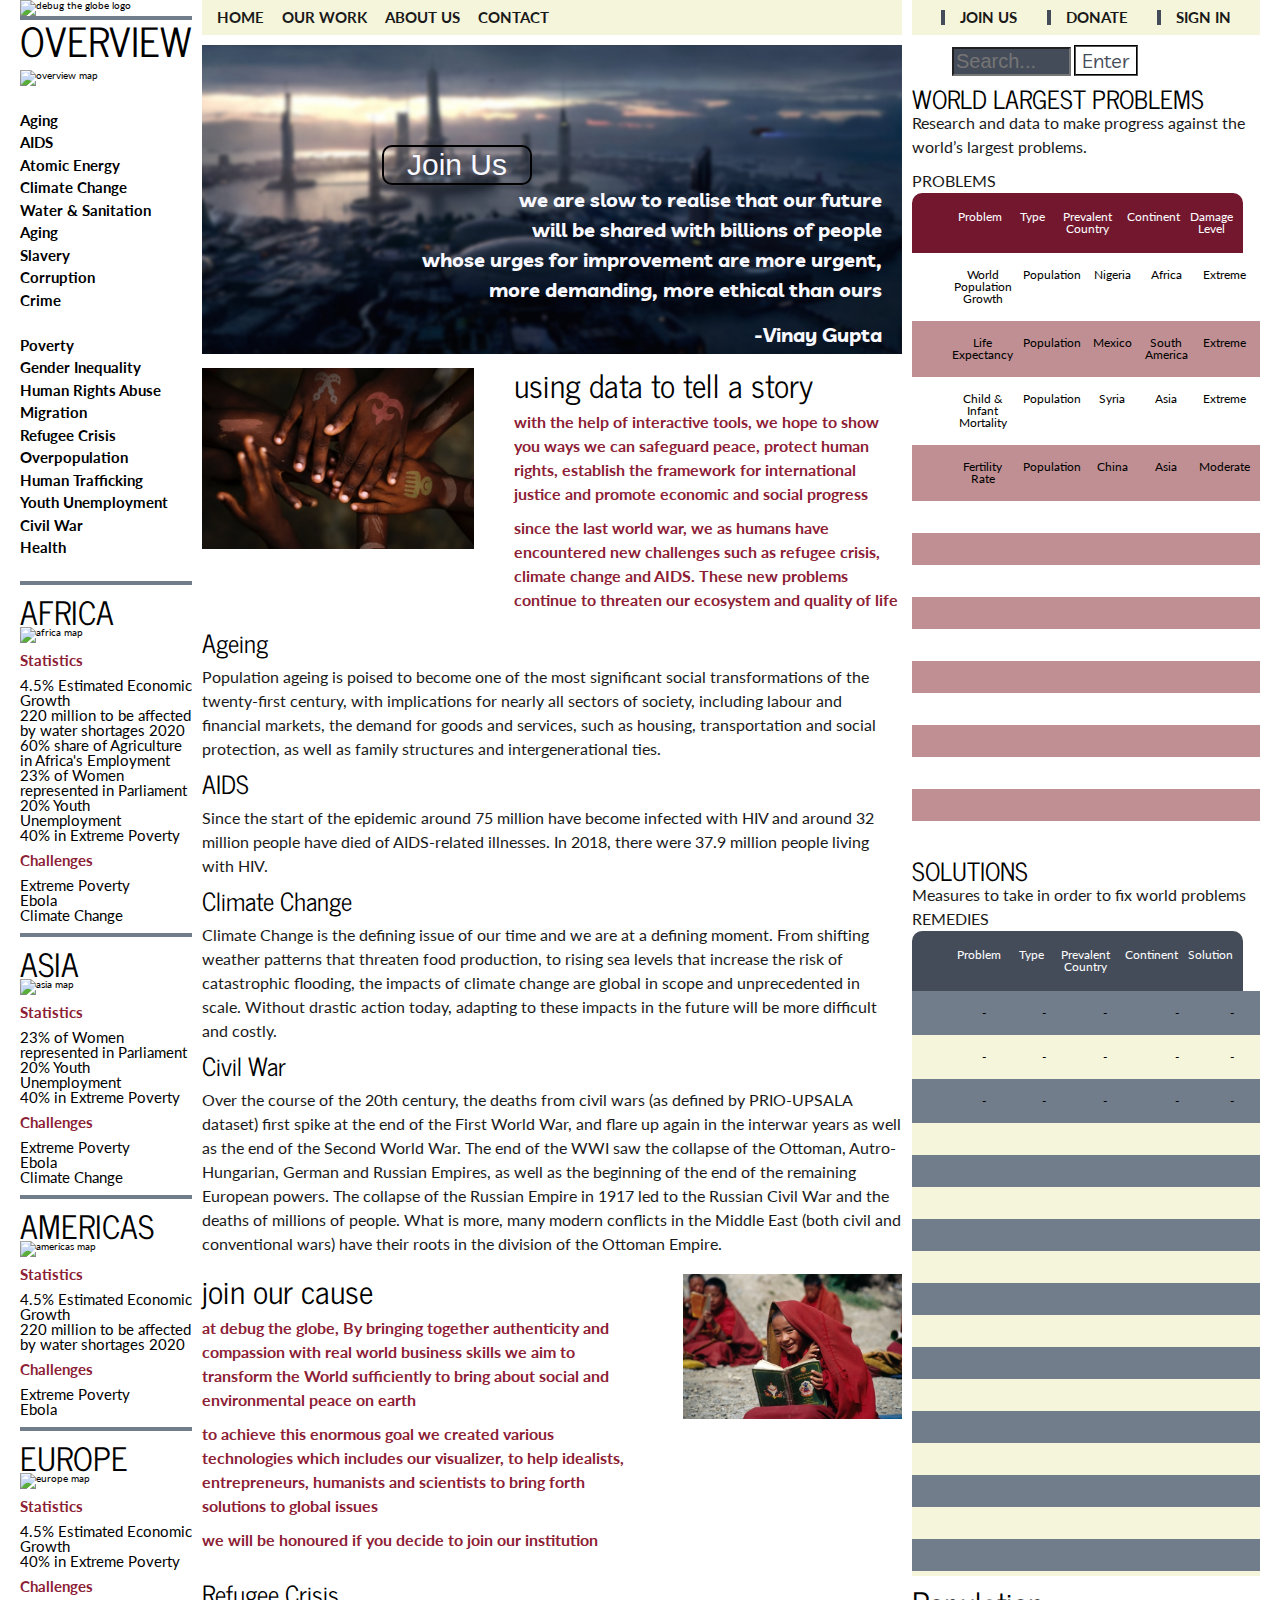
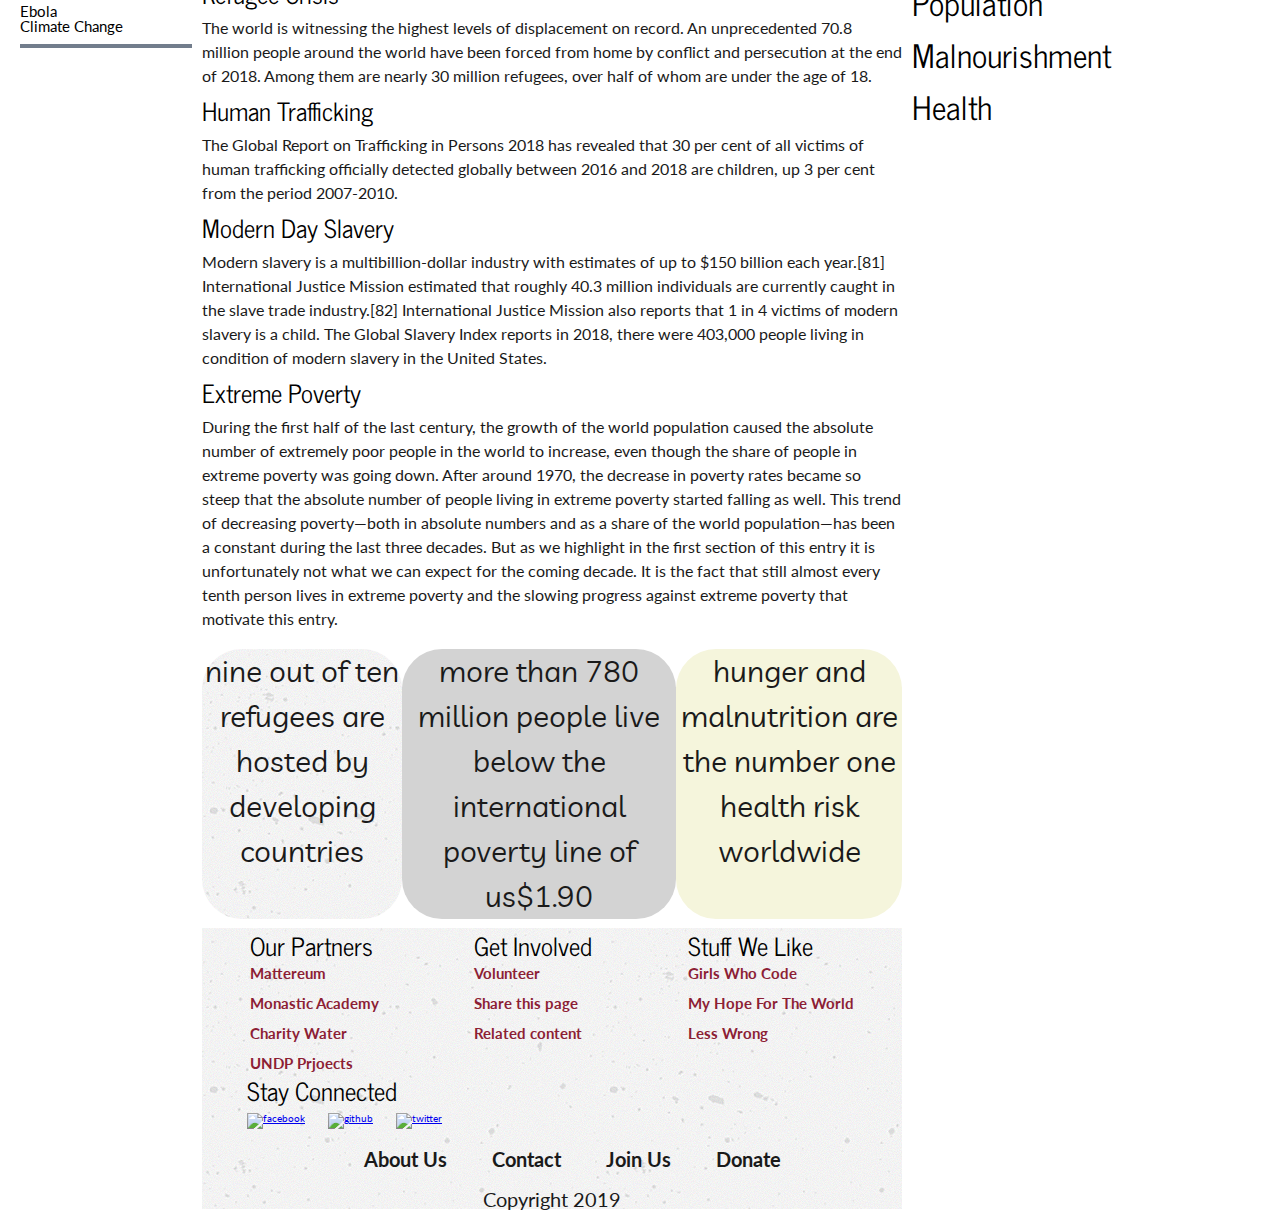
==== commit 46aa055b: "sign up link blocked" ====
--- a/index.html
+++ b/index.html
@@ -173,9 +173,6 @@
                         <quote>-Vinay Gupta</quote>
                     </div>
                 </div>
-                <!-- <img id="apexTarget" src="./img/new-header-image-2.jpg" alt="header image"> -->
-                <!-- <button id="welcome-donate">DONATE</button>
-                <button id="welcome-sign-up">SIGN UP</button> -->
             </div>
 
             <div class="content-main">
@@ -345,7 +342,7 @@
                 <nav class="navBar-right-nav">
                     <a href="./join.html">JOIN US</a>
                     <a href="#">DONATE</a>
-                    <a href="./signup.html">SIGN IN</a>
+                    <a href="#">SIGN IN</a>
                 </nav>
             </div>
             <br>
--- a/css/index.css
+++ b/css/index.css
@@ -164,13 +164,24 @@
 .container {
   display: flex;
   justify-content: space-around;
-  padding: 20px;
+  padding: 0px 20px;
   align-items: baseline;
 }
 .container .row-left {
   width: 200px;
   display: flex;
   flex-direction: column;
+  padding-right: 10px;
+}
+@media (max-width: 550px) {
+  .container .row-left {
+    display: none;
+  }
+}
+.container .row-left .region {
+  display: flex;
+  flex-direction: column;
+  justify-content: space-around;
 }
 .container .row-left .region .region-overview {
   border-top: 4px solid #727D8C;
@@ -179,6 +190,7 @@
 .container .row-left .region .region-overview .issueList {
   font-size: 1.5rem;
   font-weight: bold;
+  line-height: 1.5;
 }
 .container .row-left .region .region-africa {
   border-bottom: 4px solid #727D8C;
@@ -229,22 +241,94 @@
   flex-direction: column;
   justify-content: space-around;
   flex-grow: 1;
+  align-self: stretch;
+  padding-right: 10px;
 }
 .container .row-center .navBar-main {
   display: flex;
-  background-color: #f3e8ea;
+  background-color: beige;
+  padding-top: 10px;
+  padding-bottom: 10px;
+}
+.container .row-center .navBar-main:hover {
+  background-color: seashell;
+}
+@media (max-width: 550px) {
+  .container .row-center .navBar-main {
+    background-color: white;
+  }
+  .container .row-center .navBar-main:hover {
+    background-color: white;
+  }
+}
+.container .row-center .navBar-main .mobile-logo {
+  display: none;
+}
+@media (max-width: 550px) {
+  .container .row-center .navBar-main .mobile-logo {
+    display: inline;
+    max-width: 50%;
+    height: auto;
+  }
 }
 .container .row-center .navBar-main nav a {
   text-decoration: none;
   padding-left: 1.5rem;
   color: #1a1a1a;
   font: 'Arial';
-  font-size: 3rem;
+  font-size: 1.5rem;
+  font-weight: bold;
+}
+.container .row-center .navBar-main nav a:hover {
+  color: #8C2034;
+}
+@media (max-width: 550px) {
+  .container .row-center .navBar-main nav a {
+    display: flex;
+    flex-direction: column;
+    justify-content: space-evenly;
+    font-size: 3rem;
+    padding-bottom: 30px;
+  }
+}
+.container .row-center .mobile-ad-1 {
+  display: none;
+}
+@media (max-width: 550px) {
+  .container .row-center .mobile-ad-1 {
+    display: block;
+    height: 300px;
+    background-image: url("../img/new-header-image.jpg");
+    background-position: center;
+    background-size: cover;
+    color: black;
+    font-weight: bold;
+  }
+  .container .row-center .mobile-ad-1 p {
+    border: 1px solid white;
+  }
+  .container .row-center .mobile-ad-1 button {
+    position: relative;
+    left: 8%;
+    top: 10px;
+    border-radius: 10px;
+    width: 100px;
+    height: 20%;
+    font-size: 2rem;
+    color: ghostwhite;
+    background-color: transparent;
+    border-style: solid;
+  }
+  .container .row-center .mobile-ad-1 button:hover {
+    color: #1a1a1a;
+    background-color: white;
+    border-style: none;
+  }
 }
 .container .row-center .img-header {
   width: 700px;
   height: 400px;
-  background-image: url("/img/new-header-image.jpg");
+  background-image: url("../img/new-header-image.jpg");
   background-position: center;
   background-size: cover;
   font-family: 'Livvic';
@@ -253,9 +337,14 @@
   font-weight: bold;
   text-align: right;
 }
+@media (max-width: 550px) {
+  .container .row-center .img-header {
+    display: none;
+  }
+}
 .container .row-center .img-header .intro-page {
   position: relative;
-  top: 200px;
+  top: 100px;
   right: 20px;
 }
 .container .row-center .img-header button {
@@ -289,6 +378,11 @@
   height: 100%;
   margin-top: 5px;
 }
+@media (max-width: 550px) {
+  .container .row-center .content-main {
+    width: 500px;
+  }
+}
 .container .row-center .content-main .content-main-1 {
   display: flex;
   justify-content: space-evenly;
@@ -299,17 +393,34 @@
   height: auto;
   margin: 0;
 }
-.container .row-center .content-main .content-main-1 .content-main-1-left .img {
-  max-width: 100%;
-  max-height: 100%;
-  border-radius: 20px;
+@media (max-width: 550px) {
+  .container .row-center .content-main .content-main-1 .content-main-1-left {
+    display: none;
+  }
 }
 .container .row-center .content-main .content-main-1 .content-main-1-right {
   flex-grow: 1;
   height: auto;
+  padding-left: 40px;
+}
+.container .row-center .content-main .content-main-1 .content-main-1-right p {
+  color: #8C2034;
+  font-weight: bold;
+}
+@media (max-width: 550px) {
+  .container .row-center .content-main .content-main-1 .content-main-1-right {
+    background-image: url("../img/icons/concrete-texture.png");
+  }
 }
 .container .row-center .content-main .global-issue-1 {
   display: flex;
+  flex-direction: column;
+}
+@media (max-width: 550px) {
+  .container .row-center .content-main .global-issue-1 {
+    display: flex;
+    flex-direction: column-reverse;
+  }
 }
 .container .row-center .content-main .content-main-2 {
   display: flex;
@@ -319,24 +430,51 @@
 .container .row-center .content-main .content-main-2 .content-main-2-left {
   flex-grow: 1;
   height: auto;
+  padding-right: 40px;
+}
+.container .row-center .content-main .content-main-2 .content-main-2-left p {
+  color: #8C2034;
+  font-weight: bold;
+}
+@media (max-width: 550px) {
+  .container .row-center .content-main .content-main-2 .content-main-2-left {
+    background-image: url("../img/icons/concrete-texture.png");
+  }
 }
 .container .row-center .content-main .content-main-2 .content-main-2-right {
-  width: 800px;
-  height: auto;
-  margin: 0;
+  width: 100%;
+  height: 100%;
+}
+@media (max-width: 550px) {
+  .container .row-center .content-main .content-main-2 .content-main-2-right {
+    display: none;
+  }
 }
 .container .row-center .content-main .content-main-2 .content-main-2-right .img {
-  max-width: 100%;
-  max-height: 100%;
-  object-fit: contain;
+  display: inline-block;
+}
+.container .row-center .content-main .global-issue-2 {
+  display: flex;
+  flex-direction: column;
+}
+@media (max-width: 550px) {
+  .container .row-center .content-main .global-issue-2 {
+    display: none;
+  }
 }
 .container .row-center .content-main .content-main-3 {
   display: flex;
   flex-direction: row;
-  justify-content: space-around;
+  justify-content: space-evenly;
+}
+@media (max-width: 550px) {
+  .container .row-center .content-main .content-main-3 {
+    display: none;
+  }
 }
 .container .row-center .content-main .content-main-3 .content-main-3-left {
-  background-image: url("/img/icons/concrete-texture.png");
+  border-radius: 40px;
+  background-image: url("../img/icons/concrete-texture.png");
   background-color: #BF8F93;
   color: #1a1a1a;
   font-family: 'livvic';
@@ -346,7 +484,8 @@
   font-size: 3rem;
 }
 .container .row-center .content-main .content-main-3 .content-main-3-middle {
-  background-color: #727D8C;
+  border-radius: 40px;
+  background-color: lightgrey;
   color: whitesmoke;
   font-family: 'livvic';
   text-align: center;
@@ -355,7 +494,8 @@
   font-size: 3rem;
 }
 .container .row-center .content-main .content-main-3 .content-main-3-right {
-  background-color: #454C59;
+  border-radius: 40px;
+  background-color: beige;
   color: whitesmoke;
   font-family: 'livvic';
   text-align: center;
@@ -363,81 +503,135 @@
 .container .row-center .content-main .content-main-3 .content-main-3-right p {
   font-size: 3rem;
 }
+.container .row-center .content-main .mobile-ad-2 {
+  display: none;
+}
+@media (max-width: 550px) {
+  .container .row-center .content-main .mobile-ad-2 {
+    display: block;
+    height: 300px;
+    background-image: url("../img/yawing-children.jpg");
+    background-position: center;
+    background-size: cover;
+  }
+}
 .container .row-center .footer {
   display: flex;
   flex-direction: column;
   justify-content: space-around;
-  background-image: url("/img/icons/concrete-texture.png");
+  background-image: url("../img/icons/concrete-texture.png");
 }
 .container .row-center .footer .footer-main {
   display: flex;
-  justify-content: space-evenly;
+  justify-content: space-around;
+  padding-top: 5px;
 }
 .container .row-center .footer .footer-main .footer-1 li a {
   text-decoration: none;
   font-size: 1.5rem;
   color: #8C2034;
+  line-height: 2;
+  font-weight: bold;
 }
 .container .row-center .footer .footer-main .footer-2 li {
   font-size: 1.5rem;
   color: #8C2034;
+  line-height: 2;
+  font-weight: bold;
 }
 .container .row-center .footer .footer-main .footer-3 li a {
   text-decoration: none;
   font-size: 1.5rem;
   color: #8C2034;
-}
-.container .row-center .footer .footer-main .footer-4 {
-  width: 40px;
-}
-.container .row-center .footer .footer-main .footer-4 h3 {
-  display: block;
-}
-.container .row-center .footer .footer-main .footer-4 li img {
-  max-width: 100%;
+  line-height: 2;
+  font-weight: bold;
 }
 .container .row-center .footer .footer-nav {
   display: flex;
+  justify-content: space-around;
 }
 .container .row-center .footer .footer-nav nav a {
   text-decoration: none;
   font-size: 2rem;
   color: #1a1a1a;
-  text-align: center;
+  padding-left: 40px;
+  font-weight: bold;
+}
+.container .row-center .footer .footer-4 {
+  padding-left: 45px;
+}
+.container .row-center .footer .footer-4 img {
+  width: 10%;
+  padding-right: 20px;
+}
+@media (max-width: 550px) {
+  .container .row-center .footer .footer-4 {
+    padding-left: 15px;
+  }
 }
 .container .row-center .footer .footer-copyright {
   text-align: center;
-}
-.container .row-center .footer .footer-copyright .copyrightSyle {
-  font-size: 4rem;
+  font-size: 2em;
   color: #1a1a1a;
 }
 .container .row-right {
   width: 500px;
   display: flex;
   flex-direction: column;
-}
-.container .row-right .navBar-right {
+  align-self: stretch;
+}
+@media (max-width: 550px) {
+  .container .row-right {
+    display: none;
+  }
+}
+.container .row-right .navBar-right .navBar-right-nav {
+  display: flex;
+  background-color: beige;
+  justify-content: space-evenly;
+  padding-top: 10px;
+  padding-bottom: 10px;
   max-width: 100%;
 }
-.container .row-right .navBar-right .navBar-right-nav {
-  display: flex;
-  justify-content: space-evenly;
+.container .row-right .navBar-right .navBar-right-nav:hover {
+  background-color: #727D8C;
+}
+.container .row-right .navBar-right .navBar-right-nav a {
+  text-decoration: none;
+  padding-left: 1.5rem;
+  color: #1a1a1a;
+  font: 'Arial';
+  font-size: 1.5rem;
+  font-weight: bold;
+  border-left: 4px solid #454C59;
+}
+.container .row-right .navBar-right .navBar-right-nav a:hover {
+  color: #8C2034;
+}
+.container .row-right .search {
+  width: 80%;
+  height: auto;
+  align-content: center;
+  padding-left: 40px;
+}
+.container .row-right .search input {
   font-size: 2rem;
-  text-decoration: none;
-}
-.container .row-right .navBar-right .navBar-right-nav a {
-  text-decoration: none;
-  font-weight: bold;
-  font-family: 'Helvetica';
-  color: #1a1a1a;
-}
-.container .row-right .navBar-right .navBar-right-nav a:hover {
-  color: #8C2034;
-  font-size: 3rem;
+  max-width: 50%;
+  background-color: #454C59;
+  color: white;
+}
+.container .row-right .search button {
+  font-size: 2rem;
+  color: #454C59;
+  background-color: transparent;
+  border-style: groove;
+  font-family: 'Livvic';
 }
 .container .row-right .problem-solution-index {
   display: flex;
   flex-direction: column;
   justify-content: space-around;
 }
+.container .row-right .problem-inforgraphic h2 {
+  text-align: center;
+}
